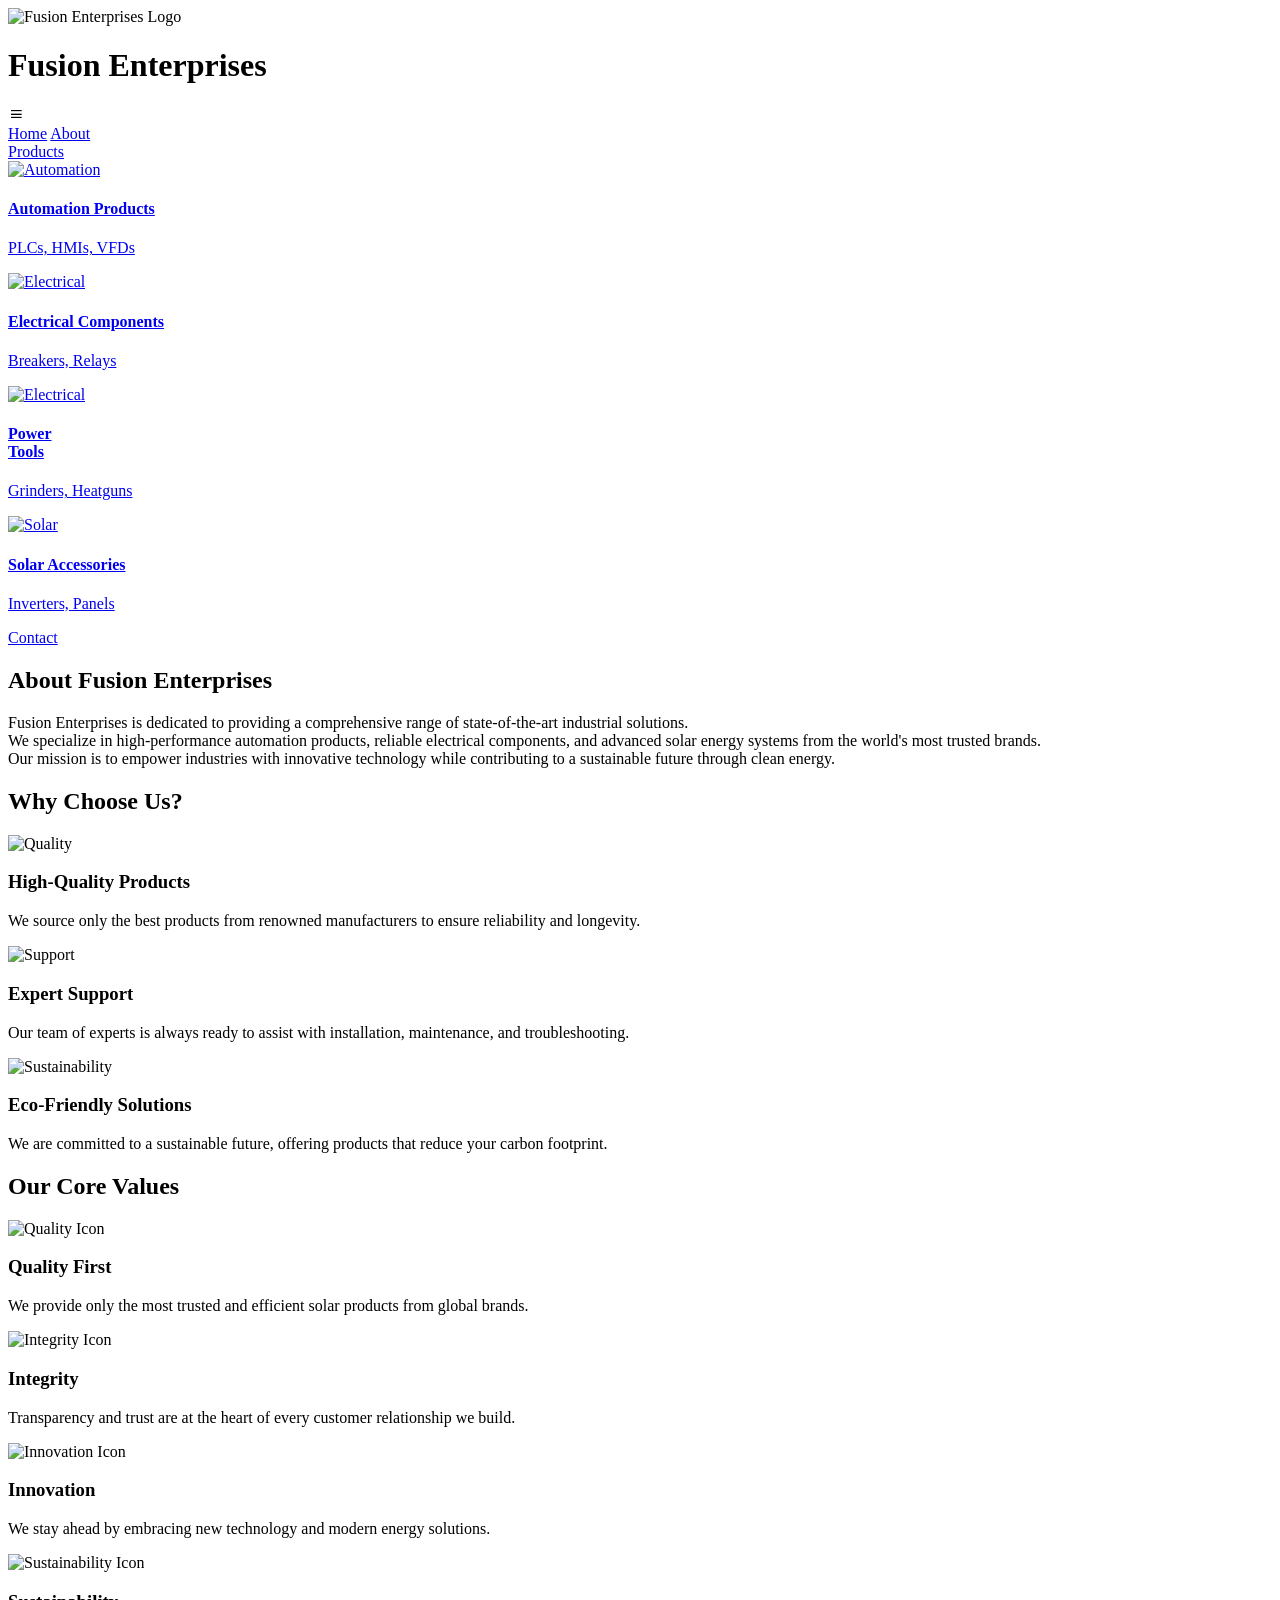
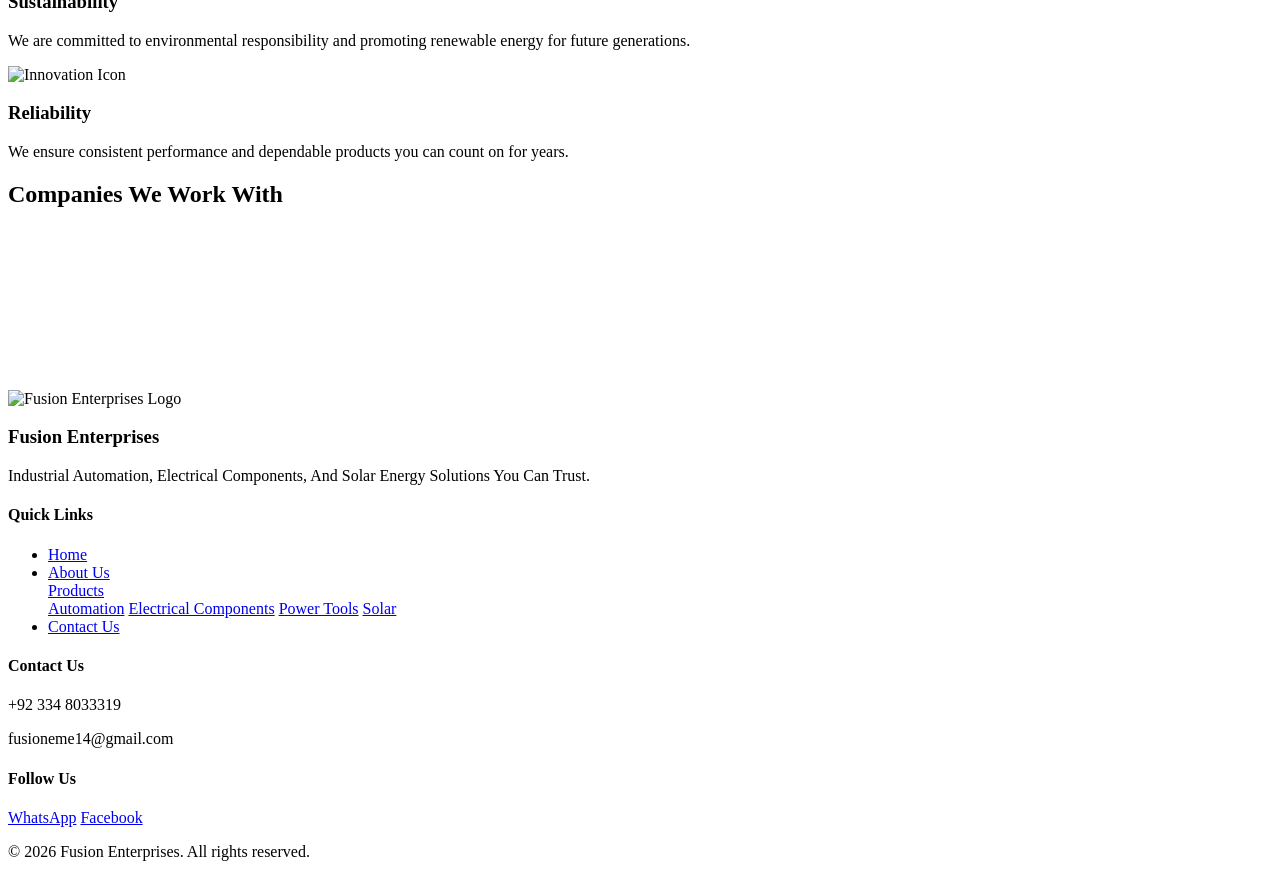
==== about.html @ d7a728f7 "Add files via upload" ====
<!DOCTYPE html>
<html lang="en">
<head>
  <meta charset="UTF-8" />
  <meta name="viewport" content="width=device-width, initial-scale=1.0" />
  <link rel="icon" type="image/png" href="images/Logo.png">
  <title>About Us | Fusion Enterprises</title>
  <link rel="stylesheet" href="style.css" />
  <link href='https://unpkg.com/boxicons@2.1.4/css/boxicons.min.css' rel='stylesheet'>
</head>
<style>
  body{
    background: url(images/abstract-digital-tech-background-circuit-board-design-green-lines-glowing-dots-dark-futuristic-illustration-information-385622154.webp);
    background-size: cover;
  }
</style>
<body>
<div id="page-loader"><div class="loader-spinner"></div></div>
  <header>
    <div class="container">
      <div class="logo-container">
        <img src="images/Logo.png" alt="Fusion Enterprises Logo" />
        <h1>Fusion Enterprises</h1>
      </div>
      <div class="bx bx-menu" id="menu-icon"></div>

      <nav class="navbar">
        <a href="index.html">Home<span></span></a>
        <a href="about.html">About<span></span></a>
        <div class="nav-dropdown">
          <a href="#" class="has-dropdown">Products<span></span></a>
          <div class="dropdown-menu mega-menu">
            <div class="mega-menu-content">
              <a href="products-auto.html" class="mega-item">
                <img src="images/thumbnail-l-removebg-preview (1).png" alt="Automation">
                <div class="mega-text">
                  <h4>Automation Products</h4>
                  <p>PLCs, HMIs, VFDs</p>
                </div>
              </a>
              <a href="products.html" class="mega-item">
                <img src="images/nxms-series-moulded-case-circuit-breaker-removebg-preview.png" alt="Electrical">
                <div class="mega-text">
                  <h4>Electrical Components</h4>
                  <p>Breakers, Relays</p>
                </div>
              </a>
              <a href="products-tools.html" class="mega-item">
                <img src="images/5b48f826cdcffbd0b43704fb95f713d4-removebg-preview.png" alt="Electrical">
                <div class="mega-text">
                  <h4>Power <br> Tools</h4>
                  <p>Grinders, Heatguns</p>
                </div>
              </a>
              <a href="products-solar.html" class="mega-item">
                <img src="images/huawei-sun2000-15ktl-m5-inverter-removebg-preview.png" alt="Solar">
                <div class="mega-text">
                  <h4>Solar Accessories</h4>
                  <p>Inverters, Panels</p>
                </div>
              </a>
            </div>
          </div>
        </div>
        <a href="contact.html">Contact<span></span></a>
      </nav>

    </div>
  </header>

  <section class="about-section">
    <h1>About Fusion Enterprises</h1>
    <p>Fusion Enterprises is dedicated to providing a comprehensive range of state-of-the-art industrial solutions.<br> We specialize in high-performance automation products, reliable electrical components, and advanced solar energy systems from the world's most trusted brands.<br> Our mission is to empower industries with innovative technology while contributing to a sustainable future through clean energy.</p>
  </section>
   <!-- Key Benefits Section -->
  <section class="benefits-section">
    <div class="container">
      <h2>Why Choose Us?</h2>
      <div class="benefits-grid">
        <div class="benefit-card">
          <img src="images/pngtree-dark-red-rounded-high-quality-product-label-vector-png-image_2143328-removebg-preview.png" alt="Quality" />
          <h3>High-Quality Products</h3>
          <p>We source only the best products from renowned manufacturers to ensure reliability and longevity.</p>
        </div>
        <div class="benefit-card">
          <img src="images/business-expert-support-icon-beautiful-meticulously-designed-163364777-removebg-preview.png" alt="Support" />
          <h3>Expert Support</h3>
          <p>Our team of experts is always ready to assist with installation, maintenance, and troubleshooting.</p>
        </div>
        <div class="benefit-card">
          <img src="images\ge.png" alt="Sustainability" />
          <h3>Eco-Friendly Solutions</h3>
          <p>We are committed to a sustainable future, offering products that reduce your carbon footprint.</p>
        </div>
      </div>
    </div>
  </section>
<!-- Core Values Section -->
<section class="benefits-section">
  <h2>Our Core Values</h2>
  <div class="benefits-grid container">
    <div class="benefit-card">
      <img src="images/pngtree-dark-red-rounded-high-quality-product-label-vector-png-image_2143328-removebg-preview.png" alt="Quality Icon" />
      <h3>Quality First</h3>
      <p>We provide only the most trusted and efficient solar products from global brands.</p>
    </div>
    <div class="benefit-card">
      <img src="images/Untitled design (2).png" alt="Integrity Icon" />
      <h3>Integrity</h3>
      <p>Transparency and trust are at the heart of every customer relationship we build.</p>
    </div>
    <div class="benefit-card">
      <img src="images/161668595-innovation-line-icon-simple-element-from-digital-disruption-collection-outline-innovation-icon.jpg" alt="Innovation Icon" />
      <h3>Innovation</h3>
      <p>We stay ahead by embracing new technology and modern energy solutions.</p>
    </div>
   <div class="benefit-card">
  <img src="images/ge.png" alt="Sustainability Icon" />
  <h3>Sustainability</h3>
  <p>We are committed to environmental responsibility and promoting renewable energy for future generations.</p>
</div>
 <div class="benefit-card">
      <img src="images/check-mark-shield-with-shadow_78370-4413.avif" alt="Innovation Icon" />
      <h3>Reliability</h3>
      <p>We ensure consistent performance and dependable products you can count on for years.</p>
    </div>
     
  </div>
</section>

<section class="partners-section">
  <h2 class="sh">Companies We Work With</h2>
  <div class="slider" reverse="true" style="
      --width: 200px;
      --height: 200px;
      --quantity: 9;
  ">
      <div class="list">
          <div class="item" style="--position: 1"><img src="images/355-3553289_projects-mitsubishi-motors-logo-removebg-preview.png" alt=""></div>
          <div class="item" style="--position: 2"><img src="images/abb-group-baldor-electric-company-automation-logo-mediacube-it39s-partners-5beeb79ac0c972.4158550215423712267897-removebg-preview.png" alt=""></div>
          <div class="item" style="--position: 3"><img src="images/1images-removebg-preview.png" alt=""></div>
          <div class="item" style="--position: 4"><img src="images/images (2).png" alt=""></div>
          <div class="item" style="--position: 5"><img src="images/images__1_-removebg-preview.png" alt=""></div>
          <div class="item" style="--position: 6"><img src="images/siemens-vector-logo-11574231117ssrjafey4i-removebg-preview.png" alt=""></div>
          <div class="item" style="--position: 7"><img src="images/Chint_logo.png" alt=""></div>
          <div class="item" style="--position: 8"><img src="images/images-removebg-preview (1).png" alt=""></div>
          <div class="item" style="--position: 9"><img src="images/huawei-logo-brand-phone-symbol-red-with-name-white-vector-46213934-removebg-preview.png" alt=""></div>
      </div>
  </div>
</section>

  

<footer class="footer-v2">
  <div class="footer-v2-inner">

    <!-- LEFT / TOP : LOGO + TEXT -->
    <div class="footer-brand">
      <img src="images/Logo.png" alt="Fusion Enterprises Logo">
      <h3>Fusion Enterprises</h3>
      <p>
        Industrial Automation, Electrical Components,  
        And Solar Energy Solutions You Can Trust.
      </p>
    </div>
    
    <!-- QUICK LINKS -->
    <div class="footer-links">
      <h4>Quick Links</h4>
      <ul>
        <li><a href="index.html">Home</a></li>
        <li><a href="about.html">About Us</a></li>
         <div class="nav-dropdown">
          <a href="#" class="has-dropdown">Products</a>
          <div class="dropdown-menu">
            <a href="products-auto.html">Automation</a>
            <a href="products.html">Electrical Components</a>
            <a href="products-tools.html">Power Tools</a>
            <a href="products-solar.html">Solar</a>
          </div>
        </div>
        <li><a href="contact.html">Contact Us</a></li>
      </ul>
    </div>

    <!-- CONTACT INFO -->
    <div class="footer-contact">
      <h4>Contact Us</h4>
     
      <p>+92 334 8033319</p>
      <p>fusioneme14@gmail.com</p>
    </div>

    <!-- RIGHT : SOCIAL -->
    <div class="footer-social">
      <h4>Follow Us</h4>
      <a href="https://wa.me/923348033319" target="_blank">WhatsApp</a>
      <a href="#" target="_blank">Facebook</a>
    </div>
     <div class="footer-bottom">
    <p>&copy; <span class="copyright-year">2026</span> Fusion Enterprises. All rights reserved.</p>
  </div>
  </div>
</footer>

<script src="script.js"></script>
</body>
</html>
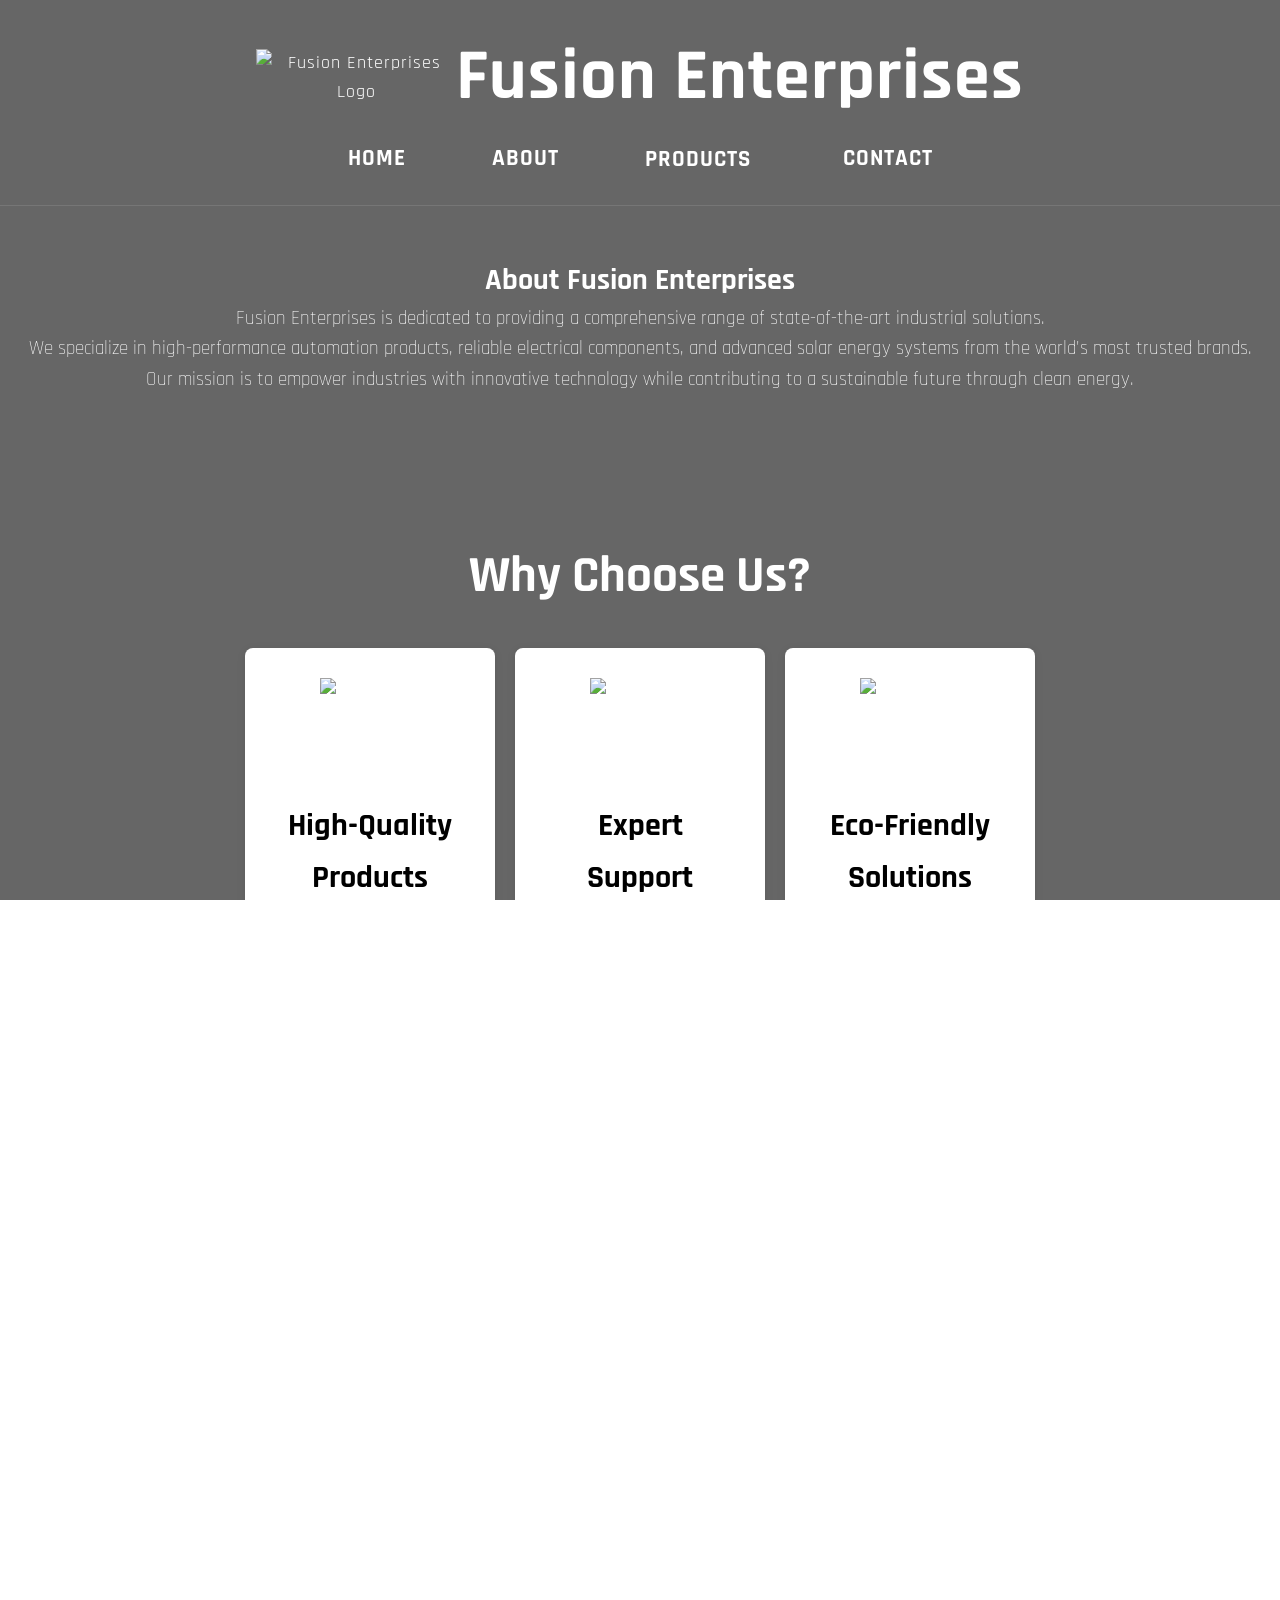
==== commit b0865272: "Update about.html" ====
--- a/about.html
+++ b/about.html
@@ -4,17 +4,18 @@
   <meta charset="UTF-8" />
   <meta name="viewport" content="width=device-width, initial-scale=1.0" />
   <link rel="icon" type="image/png" href="images/Logo.png">
-  <title>About Us | Fusion Enterprises</title>
+  <title>Fusion Enterprises</title>
   <link rel="stylesheet" href="style.css" />
   <link href='https://unpkg.com/boxicons@2.1.4/css/boxicons.min.css' rel='stylesheet'>
 </head>
 <style>
   body{
-    background: url(images/abstract-digital-tech-background-circuit-board-design-green-lines-glowing-dots-dark-futuristic-illustration-information-385622154.webp);
+    background: url(images/abstract-digital-tech-background-circuit-board-design-green-lines-glowing-dots-dark-futuristic-illustration-information-385622154-ezremove.png);
     background-size: cover;
   }
 </style>
 <body>
+
 <div id="page-loader"><div class="loader-spinner"></div></div>
   <header>
     <div class="container">
--- a/style.css
+++ b/style.css
@@ -0,0 +1,2073 @@
+/* Reset some basic elements for a clean slate */
+@import url('https://fonts.googleapis.com/css2?family=Rajdhani:wght@400;500;600;700&display=swap');
+
+:root {
+  --primary-color: #0092c7;
+  --dark-bg: rgba(0, 0, 0, 0.6); 
+
+  --text-main: #ffffff;
+  --text-light: #d3d3d3;
+  --neon-accent: #0ef;
+}
+
+* {
+  margin: 0;
+  padding: 0;
+  box-sizing: border-box;
+}
+
+html,body {
+  height: 100%;
+  margin: 0;
+  padding: 0;
+  zoom: 1;
+  background-size: cover;
+  overflow-x: hidden;
+  scroll-behavior: smooth;
+}
+
+/* ===== Hide Main Scrollbar, Show on Hover ===== */
+
+/* --- Firefox --- */
+html {
+  scrollbar-width: thin;
+  scrollbar-color: var(--primary-color) rgba(0, 0, 0, 0.3);
+}
+html:hover {
+  scrollbar-color: var(--neon-accent) rgba(0, 0, 0, 0.6);
+}
+
+/* Custom Text Selection */
+::selection {
+  background: var(--neon-accent);
+  color: #000;
+}
+
+/* --- WebKit (Chrome, Safari, Edge) --- */
+html::-webkit-scrollbar {
+  width: 10px;
+}
+html::-webkit-scrollbar-track {
+  background: transparent;
+}
+html::-webkit-scrollbar-thumb {
+  background-color: var(--primary-color);
+  border-radius: 5px;
+}
+html:hover::-webkit-scrollbar-thumb {
+  background-color: var(--neon-accent);
+}
+
+body {
+  font-family: 'Rajdhani', 'Helvetica Neue', Arial, sans-serif;
+  font-size: 20px;
+  color: #333;
+  background-size: auto;
+  background-repeat: no-repeat;
+  background-attachment: fixed;
+  background-position: center;
+  line-height: 1.6;
+}
+.container {
+  display: block;
+  justify-content: space-between;
+  align-items: center;
+  flex-wrap: wrap;
+  width: 85%;
+  margin: 0 auto;
+  font-size: large;
+  background: transparent; /* Optional: just to be safe */
+
+}
+header .container {
+  display: flex;
+  justify-content: space-around;
+  align-items: center;
+}
+.logo-container {
+  display: flex;
+  align-items: center;
+  margin: 0; /* Reset margins */
+}
+/* Remove the body transform which can break fixed backgrounds on mobile */
+#menu-icon {
+  font-size: 3.6rem;
+  color: #fff;
+  display: none; /* Hidden on desktop */
+  cursor: pointer;
+}
+.logo-container img {
+  width: 200px; /* Adjust logo size */
+  height: auto;
+  margin: 0; /* Reset margins */
+}
+/* Header and Navigation */
+header {
+  background: rgba(0, 0, 0, 0.6);
+  backdrop-filter: blur(15px);
+  border-bottom: 1px solid rgba(255, 255, 255, 0.1);
+  top: 0;
+  color: #fff;
+  padding: 20px 0;
+  text-align: center;
+  z-index: 1000;
+  font-family: 'Rajdhani', sans-serif;
+  letter-spacing: 1px;
+}
+
+header h1 {
+  font-size: 4.5rem;
+}
+nav{
+ background-color: #0091bd00;
+}
+nav a {
+  margin: 0 20px;
+  text-decoration: none;
+  color: #fff;
+  font-weight: bold;
+  text-transform: uppercase;
+  transition: color 0.3s ease;
+}
+
+/* Responsive Navbar */
+@media (max-width: 768px) {
+    header .container {
+        flex-direction: column;
+        justify-content: center;
+        align-items: center;
+    }
+    .logo-container {
+        margin-bottom: 10px;
+    }
+    .navbar {
+        position: static;
+        display: flex;
+        flex-direction: column;
+        width: 100%;
+        background: transparent;
+        backdrop-filter: none;
+        padding: 0;
+    }
+    .navbar a {
+        display: block;
+        font-size: 1.2rem;
+        margin: 10px 0;
+        text-align: center;
+    }
+}
+
+/* Product Section */
+
+.product-section h2 {
+  font-size: 3.2rem;
+  margin-bottom: 30px;
+  color: white;
+}
+
+.product-grid {
+  display: grid;
+  grid-template-columns: repeat(3, 1fr); /* 3 cards per row */
+  gap: 20px;
+}
+
+/* About Section */
+.about-section {
+  background-color: rgba(0, 0, 0, 0.6); /* semi-transparent black */
+  color: white;
+  padding: 50px 0;
+  text-align: center;
+}
+
+.about-section h2 {
+  font-size: 3.2rem;
+  margin-bottom: 20px;
+}
+
+.about-section p {
+  font-size: 1.2rem;
+  line-height: 1.6;
+  margin-bottom: 40px;
+  color: var(--text-main);
+  font-weight: 300;
+}
+.contact-socials {
+  margin-top: 30px;
+  border-top: 1px solid rgba(255, 255, 255, 0.1);
+  padding-top: 20px;
+}
+
+.contact-socials h4 {
+  font-size: 1.2rem;
+  color: #fff;
+  margin-bottom: 15px;
+}
+
+.social-icons a {
+  display: inline-flex;
+  justify-content: center;
+  align-items: center;
+  width: 40px;
+  height: 40px;
+  background: rgba(255, 255, 255, 0.1);
+  border-radius: 50%;
+  color: white;
+  margin-right: 10px;
+  font-size: 1.2rem;
+  transition: all 0.3s ease;
+  text-decoration: none;
+}
+
+.social-icons a:hover {
+  background: var(--primary-color);
+  transform: translateY(-3px);
+  box-shadow: 0 0 10px var(--primary-color);
+}
+
+/* Contact Section */
+.contact-section {
+  padding: 50px 0;
+  background-color: var(--dark-bg);
+  color: white;
+}
+
+.contact-section h2 {
+  font-size: 3.2rem;
+  margin-bottom: 20px;
+}
+
+/* New Contact Layout */
+.contact-wrapper {
+  display: flex;
+  flex-wrap: wrap;
+  gap: 40px;
+  justify-content: center;
+  align-items: flex-start;
+  margin-top: 40px;
+}
+
+/* Left Column: Info Card */
+.contact-info-card {
+  flex: 1;
+  min-width: 300px;
+  background: rgba(255, 255, 255, 0.1);
+  backdrop-filter: blur(10px);
+  border: 1px solid rgba(255, 255, 255, 0.15);
+  border-radius: 15px;
+  padding: 40px;
+  text-align: left;
+  box-shadow: 0 10px 30px rgba(0,0,0,0.3);
+}
+
+.contact-info-card h3 {
+  font-size: 2.2rem;
+  margin-bottom: 15px;
+  color: #fff;
+}
+
+.info-intro {
+  margin-bottom: 30px;
+  color: #d3d3d3;
+}
+
+.info-item {
+  display: flex;
+  align-items: center;
+  margin-bottom: 25px;
+}
+
+.icon-box {
+  width: 50px;
+  height: 50px;
+  background: var(--primary-color);
+  border-radius: 50%;
+  display: flex;
+  justify-content: center;
+  align-items: center;
+  margin-right: 15px;
+  font-size: 1.5rem;
+  color: white;
+  box-shadow: 0 0 15px rgba(0, 146, 199, 0.5);
+}
+
+.info-text h4 {
+  font-size: 1.2rem;
+  margin-bottom: 5px;
+  color: #fff;
+}
+
+.info-text p {
+  font-size: 1rem;
+  color: #ccc;
+  margin: 0;
+}
+
+.response-note {
+  margin-top: 20px;
+  padding: 15px;
+  background: rgba(0, 146, 199, 0.1);
+  border-left: 3px solid var(--primary-color);
+  border-radius: 4px;
+}
+.response-note p {
+  margin: 0;
+  font-size: 0.9rem;
+  color: #e0e0e0;
+}
+.response-note i {
+  vertical-align: middle;
+  margin-right: 5px;
+}
+
+/* Right Column: Form Container */
+.contact-form-container {
+  flex: 1;
+  min-width: 300px;
+  background: rgba(0, 0, 0, 0.6);
+  padding: 40px;
+  border-radius: 15px;
+  border: 1px solid rgba(255, 255, 255, 0.1);
+}
+
+.contact-section form {
+  width: 100%;
+  display: flex;
+  flex-direction: column;
+  align-items: flex-start; /* Align inputs to left */
+}
+
+/* Make inputs full width inside contact form */
+.contact-form-container .wave-group,
+.contact-form-container .input,
+.contact-form-container .bar {
+  width: 100%;
+}
+
+.contact-section form button {
+  color: white;
+  padding: 15px 30px;
+  font-size: 1.2rem;
+  border: none;
+  border-radius: 4px;
+  cursor: pointer;
+  transition: background-color 0.3s ease;
+  margin-top: 20px;
+}
+
+.contact-section form button:hover {
+  background-color: #002f1d;
+}
+
+/* Map Section */
+.map-section {
+  width: 100%;
+  line-height: 0; /* Removes gap below iframe */
+  border-top: 1px solid rgba(255,255,255,0.1);
+}
+
+/* Media Queries */
+@media (max-width: 768px) {
+  .container {
+    width: 90%;
+  }
+
+
+  header .container {
+    justify-content: center;
+  }
+
+  .product-grid {
+    grid-template-columns: repeat(auto-fill, minmax(260px, 1fr));
+  }
+
+  .contact-wrapper {
+    flex-direction: column;
+  }
+
+  .hero h2 {
+    font-size: 2.5rem;
+  }
+}
+
+@media (max-width: 480px) {
+  .product-card h3 {
+    font-size: 1.6rem;
+  }
+}
+/* Key Benefits Section */
+.benefits-section {
+  background-color: rgba(0, 0, 0, 0.6); /* semi-transparent black */
+  color: white;
+  padding: 50px 0;
+  text-align: center;
+}
+.benefits-section h2 {
+  font-size: 2.5rem;
+  font-size: 3.2rem;
+  margin-bottom: 30px;
+  text-align: center;
+}
+
+.benefits-grid {
+  display: flex;
+  gap: 20px;
+  justify-items: center; /* Center items horizontally */
+  align-items: center; /* Center items vertically */
+  flex-wrap: wrap;
+  justify-content: center;
+  align-items: stretch; /* Make all cards match height */
+}
+
+.benefit-card {
+  background-color: #fff;
+  border-radius: 8px;
+  padding: 30px;
+  text-align: center;
+  box-shadow: 0 2px 8px rgba(0, 0, 0, 0.1);
+  display: flex;
+  flex-direction: column;
+  justify-content: center;
+  justify-content: space-between;
+  align-items: center;
+  width: 250px;
+  min-height: 400px; /* Force consistent height */
+}
+
+.benefit-card img {
+  width: 100px;
+  height: 100px;
+  margin-bottom: 20px;
+}
+
+.benefit-card h3 {
+  font-size: 2rem;
+  margin-bottom: 10px;
+  color: #000;
+}
+
+.benefit-card p {
+  color: #555;
+  font-size: 1rem;
+}
+
+/* Partners Section */
+.partners-section {
+  background-color: rgba(0, 0, 0, 0.6); /* Semi-transparent black */
+  padding: 30px 0;
+  text-align: center;
+  color: white;
+}
+
+.partners-section h2 {
+  font-size: 2.5rem;
+  font-size: 3.2rem;
+  margin-bottom: 30px;
+}
+
+.slider .item img:hover {
+  transform: scale(1.08);
+  filter: brightness(1.2)
+          drop-shadow(0 0 10px rgba(0, 200, 255, 0.6));
+}
+
+/* Make .logo-container responsive */
+@media (max-width: 768px) {
+  .logo-container {
+    flex-direction: column;
+    margin-right: 0;
+    text-align: center;
+  }
+
+  .logo-container img {
+    margin: 0 auto 10px;
+    width: 60%;
+  }
+}
+
+/* Make .benefits-grid stack on smaller screens */
+@media (max-width: 768px) {
+  .benefits-grid {
+    flex-direction: column;
+    align-items: center;
+  }
+
+  .benefit-card {
+    width: 90%;
+    margin-bottom: 20px;
+  }
+}
+
+.partners-section {
+  background-color: rgba(0, 0, 0, 0.6); /* Semi-transparent black */
+  padding: 50px 0;
+  text-align: center;
+  color: white;
+}
+.product-section {
+  background-color: rgba(0, 0, 0, 0.6); /* Transparent black */
+  color: white;
+  padding: 50px 0;
+  text-align: center;
+}
+
+.container h2{
+  color: white;
+}
+.product-card {
+  background-color: rgba(255, 255, 255, 0.1); /* Semi-transparent white */
+  backdrop-filter: blur(10px);
+  -webkit-backdrop-filter: blur(10px);
+  border: 1px solid rgba(255, 255, 255, 0.15);
+  border-radius: 8px;
+  box-shadow: none; /* Remove outline effect */
+  overflow: hidden;
+  text-align: center;
+  padding: 0;
+  transition: transform 0.3s ease, box-shadow 0.3s ease, background-color 0.3s ease, color 0.3s ease;
+  color: #ffffff;
+}
+.product-card:hover {
+  transform: translateY(-4px);
+  box-shadow: 0 10px 22px rgba(0, 0, 0, 0.35);
+  background-color: rgba(255, 255, 255, 0.226);
+  color: black;
+}
+.product-grid {
+  display: grid;
+  grid-template-columns: repeat(3, 1fr);
+  gap: 30px;
+  justify-items: center;
+  margin-top: 30px;
+}
+
+.product-category-card {
+  background-color: rgba(255, 255, 255, 0.1); /* semi-transparent white */
+  border-radius: 12px;
+  padding: 20px;
+  width: 100%;
+  max-width: 400px;
+  box-sizing: border-box;
+  overflow: hidden;
+  display: flex;
+  flex-direction: column;
+  box-shadow: 0 5px 15px rgba(0, 0, 0, 0.2);
+  backdrop-filter: blur(8px);
+  transition: transform 0.3s ease, box-shadow 0.3s ease;
+}
+
+.product-category-card:hover {
+  transform: translateY(-5px);
+  box-shadow: 0 10px 25px rgba(0, 0, 0, 0.3);
+}
+
+.product-category-card:hover::before {
+  opacity: 1;
+}
+
+.product-category-card h3 {
+  font-size: 1.8rem;
+  text-align: center;
+  color: white;
+  margin-bottom: 15px;
+  overflow-wrap: break-word;
+  word-break: break-word;
+}
+
+.product-category-card::before {
+  content: "";
+  position: absolute;
+  inset: 0;
+  background: linear-gradient(
+    120deg,
+    transparent,
+    rgba(0, 255, 255, 0.08),
+    transparent
+  );
+  opacity: 0;
+  transition: opacity 0.3s ease;
+}
+
+.dropdown-content {
+  display: flex;
+  flex-direction: column;
+  gap: 15px;
+  margin-top: 15px;
+  max-height:250px;
+  max-height: 495px; /* Approx 3 items */
+  overflow-y: auto;
+  padding-right: 10px;
+  box-sizing: border-box;
+  width: 100%;
+  /* For Firefox */
+  scrollbar-width: thin;
+  scrollbar-color: transparent transparent;
+}
+
+.product-description {
+  display: flex;
+  flex-direction: column;
+  justify-content: space-between;
+  flex: 1;
+}
+
+
+
+
+.product-category-card.active .dropdown-content {
+  max-height: 1000px;
+  opacity: 1;
+  transform: translateY(0);
+  margin-top: 15px;
+  pointer-events: auto;
+}
+.product-item {
+  display: flex;
+  gap: 15px;
+  background: rgba(255, 255, 255, 0.07);
+  border-radius: 8px;
+  padding: 15px;
+  color: white;
+  min-height: 100px;
+  min-height: 150px;
+  width: 100%;
+  box-sizing: border-box;
+  align-items: center; /* instead of flex-start */
+  background: rgba(0, 0, 0, 0.55);
+}
+
+.product-item img {
+  width: 80px;                /* Slightly smaller for uniformity */
+  height: 80px;
+  object-fit: contain;        /* Maintain aspect ratio */
+  border-radius: 4px;
+  flex-shrink: 0;
+  background-color: transparent;    /* Optional: helps logos stand out */
+     /* Optional: buffer for logo clarity */
+}
+
+.product-category-card {
+  min-height: 550px; /* or adjust to your preferred consistent height */
+}
+
+.product-item p strong {
+  display: block;
+  font-weight: bold;
+  margin-bottom: 4px;
+}
+
+
+
+
+/* Responsive */
+@media (max-width: 992px) {
+  .product-grid {
+    grid-template-columns: repeat(2, 1fr);
+  }
+}
+@media (max-width: 600px) {
+  .product-grid {
+    grid-template-columns: 1fr;
+  }
+}
+.contact-btn,
+.product-card button {
+  background: linear-gradient(135deg, #007BFF, #0056b3);
+  color: white;
+  padding: 12px 22px;
+  font-size: 0.95rem;
+  border: none;
+  border-radius: 8px;
+  cursor: pointer;
+  text-decoration: none;
+  display: inline-block;
+  transition: 
+    transform 0.25s ease,
+    box-shadow 0.25s ease,
+    background 0.25s ease;
+}
+
+/* hover = lift (industrial style) */
+.contact-btn:hover,
+.product-card button:hover {
+  transform: translateY(-3px);
+  box-shadow: 0 8px 18px rgba(0, 123, 255, 0.35);
+  background: linear-gradient(135deg, #0056b3, #003f7f);
+}
+
+/* click feedback */
+.contact-btn:active,
+.product-card button:active {
+  transform: translateY(0);
+  box-shadow: 0 4px 10px rgba(0, 0, 0, 0.3);
+}
+
+.product-category-card h3,
+.product-item p {
+  overflow-wrap: break-word;
+  word-break: break-word;
+  text-align: center;
+  margin: 0;
+}
+
+.product-item p {
+  font-size: 0.95rem;
+  line-height: 1.4;
+  flex: 1;
+}
+
+.product-item {
+  display: flex;
+  align-items: center;
+  gap: 20px;
+  background: rgba(255, 255, 255, 0.07);
+  border-radius: 10px;
+  padding: 20px;
+  color: white;
+  width: 100%;
+  min-height: 150px; /* ⬅️ Add this line */
+}
+
+.product-item p strong {
+  display: block;
+}
+.dropdown-content::-webkit-scrollbar {
+  width: 8px;
+}
+
+.dropdown-content::-webkit-scrollbar-thumb {
+  background-color: transparent;
+  border-radius: 4px;
+  transition: background-color 0.3s ease;
+}
+
+.dropdown-content::-webkit-scrollbar-track {
+  background: transparent;
+}
+
+/* Show scrollbar on hover */
+.dropdown-content:hover {
+  scrollbar-color: rgba(255, 255, 255, 0.4) transparent; /* For Firefox */
+}
+.dropdown-content:hover::-webkit-scrollbar-thumb {
+  background-color: rgba(255, 255, 255, 0.4);
+}
+@media (max-width: 768px) {
+  .product-category-card {
+    min-height: auto; /* Let it shrink naturally on small screens */
+  }
+}
+.product-grid {
+  display: grid;
+  grid-template-columns: repeat(3, 1fr); /* Force 3 cards per row */
+  gap: 30px;
+  padding: 20px;
+  justify-items: center;
+}
+
+.product-card {
+  display: flex;
+  background: rgba(255, 255, 255, 0.1);
+  border-radius: 15px;
+  box-shadow: 0 4px 25px rgba(0,0,0,0.2);
+  padding: 20px;
+  transition: all 0.3s ease;
+  position: relative;
+  min-height: 300px;
+  align-items: center;
+  justify-content: center;
+  width: 100%;
+  max-width: 500px;
+  word-wrap: break-word; /* make long words wrap instead of stretching */
+  overflow: hidden;      /* hides overflow if necessary */
+}
+
+.product-card img {
+  width: 180px;
+  height: 180px;
+  object-fit: contain;
+  border-radius: 10px;
+  margin-right: 20px;
+  transition: transform 0.3s ease;
+}
+
+.product-info {
+  display: flex;
+  flex-direction: column;
+  color: white;
+  text-align: center;
+  margin-bottom: 100px;
+}
+
+.product-info h3 {
+  font-size: 24px;
+  margin-bottom: 10px;
+  color: white;
+  text-align: center;
+}
+
+.product-info p {
+  font-size: 16px;
+  color: #e0e0e0;
+  text-align: center;
+}
+
+.product-card button {
+  position: absolute;
+  bottom: 20px;
+  right: 20px;
+  padding: 10px 18px;
+  border: none;
+  border-radius: 6px;
+  background-color: #007bff;
+  color: white;
+  cursor: pointer;
+  opacity: 0;
+  transition: opacity 0.3s ease;
+}
+
+.product-card:hover button {
+  opacity: 1;
+}
+
+.product-card:hover img {
+  transform: scale(1.05);
+}
+/* 🌐 Responsive Adjustments */
+
+/* Medium devices (tablets) */
+@media (max-width: 992px) {
+  .product-grid {
+    grid-template-columns: repeat(2, 1fr);
+  }
+
+  .logo-container {
+    flex-direction: column;
+    margin-right: 0;
+    text-align: center;
+  }
+
+  .logo-container img {
+    margin: 0 auto 10px;
+    width: 180px;
+  }
+
+  nav a {
+    margin: 5px;
+    font-size: 0.9rem;
+  }
+}
+
+/* Small devices (phones) */
+@media (max-width: 600px) {
+  header h1 {
+    font-size: 1.8rem;
+  }
+
+  .product-grid {
+    grid-template-columns: 1fr;
+    gap: 20px;
+    padding: 0 15px;
+  }
+  
+  .product-category-card {
+    min-height: auto; /* Allow height to shrink on mobile */
+    height: auto;
+  }
+
+  .product-card {
+    flex-direction: column;
+    width: 100%;
+    min-height: auto;
+    padding: 15px;
+  }
+
+  .product-card img {
+    margin: 0 0 10px;
+    width: 120px;
+    height: 120px;
+  }
+
+  .contact-btn {
+    width: 100%;
+    text-align: center;
+    margin-top: 10px; /* Spacing between text and button */
+  }
+
+  .product-info {
+    margin-bottom: 0;
+    margin-bottom: 15px;
+    text-align: center;
+  }
+
+  .benefits-grid {
+    flex-direction: column;
+    gap: 20px;
+    padding: 0;
+    opacity: 1;
+    visibility: visible;
+    pointer-events: auto;
+  }
+  .product-card button {
+    position: static;
+    width: 100%;
+    margin-top: 15px;
+  }
+   .nav-dropdown:hover .dropdown-menu, .footer-nav .nav-dropdown:hover .dropdown-menu {
+    display: block;
+    transform: none;
+    display: none;
+  }
+  .product-card button {
+    opacity: 1;
+    pointer-events: auto;
+  }
+
+  .benefit-card {
+    width: 90%;
+    min-height: auto;
+  }
+
+  .partners-logos {
+    flex-wrap: wrap;
+    gap: 20px;
+  }
+
+  .partners-logos img {
+    max-height: 50px;
+  }
+
+  .hero h2 {
+    font-size: 1.8rem;
+  }
+
+  .hero p {
+    font-size: 1rem;
+  }
+
+  footer {
+    font-size: 0.9rem;
+  }
+}
+
+/* Extra small devices */
+@media (max-width: 400px) {
+  .logo-container img {
+    width: 140px;
+  }
+
+  .product-card img {
+    width: 100px;
+    height: 100px;
+  }
+
+  .hero h2 {
+    font-size: 1.5rem;
+  }
+}
+/* Responsive About Page Card Layout */
+@media (max-width: 768px) {
+  .benefits-grid {
+    display: flex;
+    flex-direction: column;
+    align-items: center; /* Center cards horizontally */
+  }
+
+  .benefit-card {
+    width: 90%; /* Shrinks to fit smaller screens */
+    max-width: 250px; /* Prevents being too big on medium screens */
+    text-align: center;
+  }
+
+  .benefit-card img {
+    max-width: 120px; /* Resize image proportionally */
+    height: auto;
+  }
+}
+
+@media (max-width: 480px) {
+  .benefit-card {
+    width: 95%; /* Fill more space on very small screens */
+    max-width:250px;
+  }
+
+  .benefit-card img {
+    max-width: 100px; /* Slightly smaller images */
+  }
+}
+
+body {
+    transform: scale(1);
+}
+/* From Uiverse.io by AbanoubMagdy1 */ 
+.wave-group {
+  position: relative;
+  margin: 20px 0;
+}
+
+.wave-group .input {
+  font-size: 16px;
+  padding: 10px 10px 10px 5px;
+  display: block;
+  width: 200px;
+  border: none;
+  border-bottom: 1px solid white;
+  background: transparent;
+  color: white;
+}
+
+.wave-group .input:focus {
+  outline: none;
+}
+
+.wave-group .label {
+  color: white;
+  font-size: 18px;
+  font-weight: normal;
+  position: absolute;
+  pointer-events: none;
+  left: 5px;
+  top: 10px;
+  display: flex;
+}
+
+.wave-group .label-char {
+  transition: 0.2s ease all;
+  transition-delay: calc(var(--index) * .05s);
+}
+
+.wave-group .input:focus ~ label .label-char,
+.wave-group .input:valid ~ label .label-char {
+  transform: translateY(-20px);
+  font-size: 14px;
+  color: white;
+}
+
+.wave-group .bar {
+  position: relative;
+  display: block;
+  width: 200px;
+}
+
+.wave-group .bar:before,.wave-group .bar:after {
+  content: '';
+  height: 2px;
+  width: 0;
+  bottom: 1px;
+  position: absolute;
+  background: var(--primary-color);
+
+  transition: 0.2s ease all;
+  -moz-transition: 0.2s ease all;
+  -webkit-transition: 0.2s ease all;
+}
+
+.wave-group .bar:before {
+  left: 50%;
+}
+
+.wave-group .bar:after {
+  right: 50%;
+}
+
+.wave-group .input:focus ~ .bar:before,
+.wave-group .input:focus ~ .bar:after {
+  width: 50%;
+}
+/* For Chrome, Edge, Opera */
+
+.wave-group textarea.input {
+  resize: none;
+}
+input:-webkit-autofill {
+  background-color: transparent !important;
+  -webkit-box-shadow: 0 0 0px 1000px transparent inset !important;
+  -webkit-text-fill-color: #fff !important; /* your text color */
+  transition: background-color 5000s ease-in-out 0s;
+}
+
+/* For Firefox */
+input:-moz-autofill {
+  background-color: transparent !important;
+  -moz-box-shadow: 0 0 0px 1000px transparent inset !important;
+  -moz-text-fill-color: #fff !important;
+}
+
+nav a {
+    position: relative;
+    font-size: 1.3em;
+    color: #ffffff;
+    text-decoration: none;
+    padding: 6px 20px;
+    transition: .5s;
+    text-transform: uppercase;
+    font-weight: bold;
+}
+nav a:hover {
+    color: #0ef;
+}
+nav a::after {
+    content: '';
+    position: absolute;
+    left: 0;
+    bottom: 0;
+    width: 100%;
+    height: 2px;
+    background: #0ef;
+    transform: scaleX(0);
+    transform-origin: center;
+    transition: transform 0.4s ease;
+}
+nav a:hover::after {
+    transform: scaleX(1);
+}
+/* Active State for Navigation */
+nav a.active {
+    color: #0ef;
+}
+nav a.active::after {
+    transform: scaleX(1);
+}
+/* ======= Futuristic Glass Neon Dropdown — Fade + Slide + Glow ======= */
+
+/* ======= Modern Industrial Dropdown ======= */
+.nav-dropdown {
+  position: relative;
+  display: inline-block;
+  height: 100%;
+  vertical-align: middle; /* Fixes vertical alignment offset in navbar */
+}
+
+/* "Products" link */
+.nav-dropdown .has-dropdown {
+  position: relative;
+  z-index: 5;
+  display: flex;
+  align-items: center;
+  gap: 6px;
+  cursor: pointer;
+}
+
+/* Dropdown menu container */
+/* Arrow Indicator */
+.nav-dropdown .has-dropdown::after {
+  content: '▼';
+  font-size: 0.6em;
+  transition: transform 0.3s ease;
+  opacity: 0.8;
+}
+
+.nav-dropdown:hover .has-dropdown::after {
+  transform: rotate(180deg);
+}
+
+.dropdown-menu {
+  position: absolute;
+  top: 100%;
+  left: 50%;
+
+  /* Hidden state */
+  transform: translateX(-50%) translateY(15px);
+  min-width: 220px;
+  background: rgba(61, 61, 61, 0.623); /* Dark industrial background */
+  border: 1px solid rgba(255, 255, 255, 0.1);
+  border-radius: 6px;
+  padding: 8px 0;
+  box-shadow: 0 10px 30px rgba(0, 0, 0, 0.5);
+  opacity: 0;
+  visibility: hidden;
+  pointer-events: none;
+
+  transition: all 0.3s cubic-bezier(0.4, 0, 0.2, 1);
+  z-index: 1000;
+  display: none; /* Ensures transitions work */
+}
+
+/* When hovered — fade + slide up */
+.nav-dropdown:hover .dropdown-menu {
+  display: block;
+  opacity: 1;
+  visibility: visible;
+  pointer-events: auto;
+  transform: translate(-50%, 0);
+  border-color: rgba(255, 255, 255, 0.575);
+  box-shadow:
+    0 0 18px rgba(255, 255, 255, 0.664),
+    0 0 50px rgba(255, 255, 255, 0.25),
+    inset 0 0 35px rgba(0, 238, 255, 0.08);
+  transform: translateX(-50%) translateY(0);
+}
+
+/* Dropdown links */
+.dropdown-menu a {
+  display: block;
+  padding: 12px 18px;
+  padding: 12px 20px;
+  color: #e0e0e0;
+  text-decoration: none;
+  font-size: 0.95em;
+  border-bottom: 1px solid rgba(255,255,255,0.08);
+  position: relative;
+  transition: all 0.3s ease, background 0.25s ease, color 0.25s ease;
+  border-bottom: 1px solid rgba(255, 255, 255, 0.05);
+  transition: background 0.2s, color 0.2s, padding-left 0.2s;
+  text-align: left;
+  text-transform: none;
+}
+
+/* Inner glow light effect behind each item */
+.dropdown-menu a::before {
+  content: "";
+  position: absolute;
+  inset: 0;
+
+  opacity: 0;
+  transition: opacity 0.4s ease;
+  z-index: 0;
+}
+.dropdown-menu a:last-child {
+  border-bottom: none;
+}
+
+/* Hover: bright glow + slight shift */
+.dropdown-menu a:hover {
+  color: #00c3ff;
+  padding-left: 25px; /* Slide effect */
+}
+
+.dropdown-menu a:hover::before {
+  opacity: 1;
+}
+/* Footer specific: Open Upwards */
+.footer-nav-v2 .dropdown-menu {
+  top: auto;
+  bottom: 100%;
+  transform: translateX(-50%) translateY(-15px);
+  margin-bottom: 10px;
+}
+.footer-nav-v2 .nav-dropdown:hover .dropdown-menu {
+  transform: translateX(-50%) translateY(0);
+}
+
+/* Force Footer Products Link to Center */
+.footer-links .nav-dropdown .has-dropdown {
+  justify-content: center;
+}
+
+/* Mobile Adjustments */
+@media (max-width: 768px) {
+  .nav-dropdown {
+    width: 100%;
+    text-align: center;
+  }
+  
+  .dropdown-menu {
+    position: static;
+    transform: none;
+    display: none; /* Hidden by default on mobile, toggled via JS or hover */
+    background: rgba(255, 255, 255, 0.05);
+    box-shadow: none;
+    border: none;
+    min-width: 100%;
+    padding: 0;
+    opacity: 1;
+    visibility: visible;
+    pointer-events: auto;
+  }
+  
+  /* On mobile, disable the desktop hover effect. Clicks are handled by JS. */
+  .nav-dropdown:hover .dropdown-menu, .footer-nav .nav-dropdown:hover .dropdown-menu {
+    display: none;
+  }
+  
+  .dropdown-menu a {
+    background: rgba(0, 0, 0, 0.2);
+    margin-bottom: 5px;
+    border-radius: 5px;
+    padding-left: 0;
+    text-align: center;
+    padding: 10px;
+  }
+  
+  .dropdown-menu a:hover {
+    padding-left: 0;
+  }
+}
+
+.slider{
+    width: 100%;
+    height: var(--height);
+    overflow: hidden;
+    mask-image: linear-gradient(
+        to right,
+        transparent,
+        #000 10% 90%,
+        transparent
+    );
+}
+.slider .list{
+    display: flex;
+    width: 100%;
+    min-width: calc(var(--width) * var(--quantity));
+    position: relative;
+}
+.slider .list .item{
+    width: var(--width);
+    height: var(--height);
+    position: absolute;
+    left: 100%;
+    animation: autoRun 15s linear infinite;
+    transition: filter 0.5s;    animation-delay: calc( (15s / var(--quantity)) * (var(--position) - 1) - 10s)!important;
+}
+.slider .list .item img{
+    width: 100%;
+}
+
+
+.slider .item:hover{
+    filter: grayscale(0);
+}
+.slider[reverse="true"] .item{
+    animation: reversePlay 15s linear infinite;
+}
+@keyframes reversePlay{
+    from{
+        left: calc(var(--width) * -1);
+    }to{
+        left: 100%;
+    }
+}
+.sh{
+  font-size: 50px;
+}
+/* Increase space above the heading */
+.sh {
+  margin-top: 0;
+  margin-bottom: 40px; /* adds space below heading before slider */
+  font-size: 50px;
+  color: white;
+  text-align: center;
+}
+
+/* Add extra space between heading and slider */
+.slider {
+  margin-top: 40px;
+}
+/* Make all logos in the slider uniform and centered */
+.slider .list .item {
+  display: flex;
+  align-items: center;
+  justify-content: center;
+  background: transparent; /* remove any unwanted background */
+  width: var(--width);
+  height: var(--height);
+  position: absolute;
+  left: 100%;
+  animation: autoRun 25s linear infinite;
+  animation-delay: calc((25s / var(--quantity)) * (var(--position) - 1) - 25s) !important;
+}
+
+/* Standardize logo size inside the slider */
+.slider .list .item img {
+  width: 100%;
+  height: 100%;
+  object-fit: contain; /* keeps logos proportional */
+  padding: 10px; /* gives breathing space */
+  filter: brightness(1) contrast(1.1);
+}
+.slider[reverse="true"] .item {
+  animation: reversePlay 25s linear infinite;
+}
+.partners-logos img,
+.slider .item img {
+  transition: transform 0.3s ease, filter 0.3s ease;
+  filter: brightness(0.9);
+}
+
+.partners-logos img:hover,
+.slider .item img:hover {
+  transform: scale(1.08);
+  filter: brightness(1.2)
+          drop-shadow(0 0 10px rgba(0, 200, 255, 0.6));
+}
+.product-category-card {
+  background-color: rgba(131, 131, 131, 0.205); /* solid dark overlay */
+  border-radius: 12px;
+  padding: 10px;
+  width: 100%;
+  max-width: 400px;
+  box-sizing: border-box;
+  display: flex;
+  flex-direction: column;
+  box-shadow: 0 8px 20px rgba(0, 0, 0, 0.35);
+  transition: transform 0.3s ease, box-shadow 0.3s ease;
+}
+.product-category-card::before {
+  content: "";
+  position: absolute;
+  inset: 0;
+  background: linear-gradient(
+    120deg,
+    transparent,
+    rgba(0, 255, 255, 0.08),
+    transparent
+  );
+  opacity: 0;
+  transition: opacity 0.3s ease;
+  pointer-events: none;
+}
+
+.product-category-card:hover::before {
+  opacity: 1;
+}
+
+.product-category-card:hover {
+  transform: translateY(-8px);
+  box-shadow: 0 15px 30px rgba(0, 0, 0, 0.6);
+}
+.contact-btn {
+  position: relative;
+  overflow: hidden;
+}
+.product-item {
+  background: rgba(107, 107, 107, 0.185);
+}
+.contact-btn::after {
+  content: "";
+  position: absolute;
+  top: 0;
+  left: -100%;
+  width: 100%;
+  height: 100%;
+  background: linear-gradient(
+    120deg,
+    transparent,
+    rgba(255, 255, 255, 0.4),
+    transparent
+  );
+  transition: left 0.4s ease;
+}
+
+.contact-btn:hover::after {
+  left: 100%;
+}
+
+.contact-btn:hover {
+  background-color: #003f2a;
+}
+
+
+/* 3. Text Contrast Fixes */
+
+
+.about-section p {
+  color: var(--text-main); /* Ensure readability on light backgrounds */
+}
+
+/* Fix for overlapping elements on very small screens */
+@media (max-width: 480px) {
+  .logo-container img {
+    width: 180px;
+  }
+  
+  header h1 {
+    font-size: 2rem;
+  }
+}
+
+/* ===============================
+   NEW FOOTER (OVERRIDES OLD)
+================================ */
+.footer-v2 {
+  background: rgba(0, 0, 0, 0.6);
+  color: #fff;
+  padding: 40px 20px;
+  position: relative;
+  z-index: 999;
+}
+
+.footer-v2-inner {
+  max-width: 1200px;
+  margin: auto;
+  display: flex;
+  justify-content: center;
+  justify-content: space-between;
+  align-items: center;
+  align-items: flex-start;
+  gap: 20px;
+  flex-wrap: wrap;
+}
+
+/* BRAND */
+.footer-brand {
+  text-align: center;
+  max-width: 500px;
+  text-align: left;
+  max-width: 300px;
+}
+
+.footer-brand img {
+  max-width: 240px;
+  margin-bottom: -20px;
+  align-items: center;
+}
+
+.footer-brand h3 {
+  font-size: 30px;
+  margin-bottom: 10px;
+  color: #0ef;
+}
+
+.footer-brand p {
+  font-size: 20px;
+  line-height: 1.5;
+  color: #ccc;
+  text-align: center;
+  text-align: left;
+}
+
+/* SOCIAL */
+.footer-social {
+  display: flex;
+  flex-direction: column;
+  align-items: center;
+  align-items: flex-start;
+  gap: 14px;
+}
+
+.footer-links h4, .footer-contact h4, .footer-social h4 {
+  color: #0ef;
+  font-size: 1.2rem;
+  margin-bottom: 15px;
+  text-transform: uppercase;
+  text-align: center;
+}
+
+.footer-links ul {
+  list-style: none;
+  padding: 0;
+}
+
+.footer-links li {
+  margin-bottom: 10px;
+}
+
+.footer-links a {
+  color: #ccc;
+  text-decoration: none;
+  transition: 0.3s;
+}
+
+.footer-links a:hover {
+  color: #0ef;
+  padding-left: 5px;
+}
+
+.footer-links .nav-dropdown .has-dropdown::after {
+  display: none;
+}
+
+.footer-contact p {
+  color: #ccc;
+  margin-bottom: 10px;
+  text-align: center;
+}
+
+.footer-social a {
+  color: #fff;
+  text-decoration: none;
+  font-size: 1rem;
+  padding: 10px 22px;
+  border: 1px solid rgba(255,255,255,0.2);
+  border-radius: 30px;
+  transition: all 0.3s ease;
+  margin-left: -10px;
+}
+
+.footer-social a:hover {
+  background: #0ef;
+  color: rgb(0, 0, 0);
+  box-shadow: 0 0 15px rgba(0,238,255,0.6);
+}
+
+/* Make copyright span full width in grid */
+.footer-v2-inner .footer-bottom {
+  grid-column: 1 / -1;
+  width: 100%;
+  text-align: center;
+}
+
+/* MOBILE */
+@media (max-width: 768px) {
+  .footer-v2-inner {
+    flex-direction: column;
+    text-align: center;
+    gap: 40px;
+    align-items: center;
+  }
+
+  .footer-brand {
+    text-align: center;
+  }
+  
+  .footer-brand p, .footer-social, .footer-links, .footer-contact {
+    text-align: center;
+    align-items: center;
+  }
+  
+  .footer-links ul {
+    display: flex;
+    flex-direction: column;
+    align-items: center;
+    width: 100%;
+  }
+
+  .footer-links li {
+    width: 100%;
+    display: flex;
+    justify-content: center;
+  }
+
+  .footer-links .nav-dropdown {
+    width: 100%;
+    display: flex;
+    flex-direction: column;
+    align-items: center;
+  }
+
+}
+/* Stateful Contact Button */
+.stateful-button {
+  font-family: Arial, Helvetica, sans-serif;
+  font-weight: bold;
+  color: white;
+  background: linear-gradient(135deg, #007BFF, #0056b3);
+  padding: 1em 2em;
+  border: none;
+  border-radius: .6rem;
+  position: relative;
+  cursor: pointer;
+  overflow: hidden;
+  min-width: 180px;
+  min-height: 50px;
+  transition: all 0.25s ease;
+  display: inline-flex;
+  align-items: center;
+  justify-content: center;
+}
+
+.stateful-button:hover {
+  transform: translateY(-3px);
+  box-shadow: 0 8px 18px rgba(0, 123, 255, 0.35);
+  background: linear-gradient(135deg, #0056b3, #003f7f);
+}
+
+.stateful-button .button-text {
+  transition: opacity 0.2s ease-in-out;
+}
+
+/* Stay Signed In Checkbox */
+.stay-signed-in-container {
+  display: flex;
+  align-items: center;
+  gap: 10px;
+  width: 200px; /* Match form input width */
+  margin: 10px 0;
+  color: white;
+}
+
+.stay-signed-in-container input[type="checkbox"] {
+  width: 18px;
+  height: 18px;
+  cursor: pointer;
+}
+
+.stay-signed-in-container label {
+  font-size: 16px;
+  cursor: pointer;
+}
+
+/* Scroll Reveal Animation Classes */
+.reveal {
+  opacity: 0;
+  transform: translateY(40px);
+  transition: all 0.8s cubic-bezier(0.5, 0, 0, 1);
+}
+.reveal.visible {
+  opacity: 1;
+  transform: translateY(0);
+}
+
+/* Slide-in Animation */
+.slide-in {
+  opacity: 0;
+  transform: translateX(-50px); /* Start off-screen to the left */
+  transition: all 0.8s cubic-bezier(0.5, 0, 0, 1);
+}
+
+.slide-in.visible {
+  opacity: 1;
+  transform: translateX(0); /* Slide into view */
+}
+
+/* ===============================
+   MEGA MENU STYLES
+================================ */
+.dropdown-menu.mega-menu {
+    width: auto;
+    padding: 0px;
+    left: 50%;
+    background: rgba(20, 20, 20, 0.7);
+    backdrop-filter: blur(10px);
+    -webkit-backdrop-filter: blur(10px);
+    border: 1px solid rgba(0, 238, 255, 0.2);
+}
+
+.mega-menu-content {
+    display: flex;
+    gap: 20px;
+}
+
+.mega-item {
+    display: flex;
+    flex-direction: column;
+    align-items: center;
+    text-align: center;
+    padding: 20px;
+    border-radius: 10px;
+    transition: all 0.3s ease;
+    border-bottom: none !important;
+    background: rgba(255, 255, 255, 0.05);
+    text-decoration: none;
+    height: 100%;
+    justify-content: space-between;
+    width: 180px;
+    border: 1px solid transparent;
+}
+
+.mega-item:hover {
+    background: rgba(0, 238, 255, 0.397);
+    transform: translateY(-5px);
+    border-color: rgba(0, 238, 255, 0.4);
+}
+
+.mega-item img {
+    width: 60px;
+    height: 60px;
+    object-fit: contain;
+    margin-bottom: 15px;
+    filter: brightness(0.9);
+    transition: 0.3s;
+}
+
+.mega-item:hover img {
+    filter: brightness(1.2);
+    transform: scale(1.1);
+}
+
+
+.mega-text p {
+    font-size: 0.85rem;
+    color: #ccc;
+    margin: 0;
+    line-height: 1.3;
+}
+
+/* Mobile Responsive Mega Menu */
+@media (max-width: 768px) {
+    .dropdown-menu.mega-menu {
+        width: 100%;
+        min-width: auto;
+        position: relative;
+        transform: none;
+        background: transparent;
+        box-shadow: none;
+        border: none;
+        padding: 0;
+        left: auto;
+        display: flex;
+        flex-direction: column;
+        align-items: center;
+    }
+
+    .mega-menu-content {
+        flex-direction: column;
+        gap: 10px;
+        width: 100%;
+        align-items: center;
+        justify-content: center;
+    }
+
+    .navbar .mega-item {
+        flex-direction: column;
+        text-align: center;
+        padding: 15px;
+        align-items: center;
+        width: 90%;
+        background: rgba(255, 255, 255, 0.05);
+        display: flex; /* Force flex to override .navbar a display:block */
+        margin: 5px auto;
+        border: 1px solid rgba(255, 255, 255, 0.1);
+    }
+
+    .mega-item img {
+        margin-bottom: 10px;
+        margin-right: 0;
+        width: 50px;
+        height: 50px;
+    }
+    
+    .mega-item:hover {
+        padding: 15px;
+        transform: translateY(-5px);
+        background: rgba(0, 238, 255, 0.1);
+    }
+    
+    .mega-text {
+        text-align: center;
+    }
+}
+
+/* ===============================
+   NEW UI ELEMENTS (ADDED)
+================================ */
+
+/* 1. Scroll Progress Bar */
+.scroll-progress-container {
+  position: fixed;
+  top: 0;
+  left: 0;
+  width: 100%;
+  height: 3px;
+  background: transparent;
+  z-index: 10001;
+}
+
+.scroll-progress-bar {
+  height: 100%;
+  background: var(--neon-accent);
+  width: 0%;
+  box-shadow: 0 0 10px var(--neon-accent);
+  transition: width 0.1s ease-out;
+}
+
+/* 2. Back to Top Button */
+.back-to-top {
+  position: fixed;
+  bottom: 30px;
+  right: 30px;
+  width: 45px;
+  height: 45px;
+  background: rgba(0, 0, 0, 0.6);
+  backdrop-filter: blur(5px);
+  color: var(--neon-accent);
+  border: 1px solid var(--neon-accent);
+  border-radius: 50%;
+  display: flex;
+  justify-content: center;
+  align-items: center;
+  font-size: 20px;
+  cursor: pointer;
+  opacity: 0;
+  visibility: hidden;
+  transition: all 0.3s ease;
+  z-index: 9999;
+  box-shadow: 0 0 10px rgba(0, 238, 255, 0.2);
+}
+
+.back-to-top.active {
+  opacity: 1;
+  visibility: visible;
+  transform: translateY(0);
+}
+
+.back-to-top:hover {
+  background: var(--neon-accent);
+  color: #000;
+  transform: translateY(-5px);
+  box-shadow: 0 0 20px var(--neon-accent);
+}
+
+/* 3. Preloader */
+#preloader {
+  position: fixed;
+  top: 0;
+  left: 0;
+  width: 100%;
+  height: 100%;
+  background: #000; /* Or a very dark grey to match theme */
+  z-index: 99999;
+  display: flex;
+  justify-content: center;
+  align-items: center;
+  transition: opacity 0.6s ease, visibility 0.6s ease;
+}
+
+/* Re-use existing spinner animation or create a simple one */
+.loader {
+  width: 50px;
+  height: 50px;
+  border: 3px solid rgba(255,255,255,0.1);
+  border-radius: 50%;
+  border-top-color: var(--neon-accent);
+  animation: spin 1s ease-in-out infinite;
+}
+
+/* Hide preloader when body has 'loaded' class */
+body.loaded #preloader {
+  opacity: 0;
+  visibility: hidden;
+  pointer-events: none;
+}
+/* Ensure the parent is the reference point */
+.nav-dropdown {
+  position: relative;
+  display: inline-block;
+}
+
+/* Mega Menu Positioning and Centering */
+.dropdown-menu.mega-menu {
+  position: absolute;
+  top: 100%;
+  left: 50%; /* Move to center of parent */
+  transform: translateX(-50%); /* Offset by half its own width to center */
+  width: 90vw; /* Responsive width */
+  max-width: 800px; /* Maximum width for large screens */
+  background: rgba(0, 0, 0, 0.9);
+  backdrop-filter: blur(10px);
+  border: 1px solid rgba(0, 238, 255, 0.418);
+  border-radius: 12px;
+  padding: 20px;
+  visibility: hidden;
+  opacity: 0;
+  transition: all 0.3s ease;
+  z-index: 1000;
+  box-shadow: 0 10px 30px rgba(0, 0, 0, 0.5);
+}
+
+/* Show on Hover */
+.nav-dropdown:hover .mega-menu {
+  visibility: visible;
+  opacity: 1;
+  transform: translateX(-50%) translateY(10px);
+}
+
+/* Mega Menu Content Grid */
+.mega-menu-content {
+  display: grid;
+  grid-template-columns: repeat(auto-fit, minmax(150px, 1fr)); /* Responsive columns */
+  gap: 20px;
+}
+
+.mega-item {
+  text-decoration: none;
+  color: white;
+  text-align: center;
+  padding: 10px;
+  transition: background 0.3s;
+  border-radius: 8px;
+}
+
+.mega-item:hover {
+  background: rgba(255, 255, 255, 0.1);
+}
+
+.mega-item img {
+  width: 60px;
+  height: 60px;
+  object-fit: contain;
+  margin-bottom: 10px;
+}
+
+/* Fix for Small Screens (Mobile) */
+@media (max-width: 768px) {
+  .dropdown-menu.mega-menu {
+    position: static; /* Stack naturally in mobile menu */
+    transform: none;
+    width: 100%;
+    max-width: none;
+    visibility: visible;
+    opacity: 1;
+    display: none; /* Toggle this with JS if needed, or keep visible in mobile drawer */
+    box-shadow: none;
+    border: none;
+    background: transparent;
+  }
+  
+  .nav-dropdown:hover .mega-menu {
+    display: block;
+    transform: none;
+  }
+
+  .mega-menu-content {
+    grid-template-columns: 1fr 1fr; /* 2 columns on mobile */
+    gap: 10px;
+  }
+}
+/* Update the existing mobile media query */
+@media (max-width: 768px) {
+    .navbar {
+        display: flex;
+        flex-direction: column;
+        align-items: center; /* This centers all children, including the div */
+        width: 100%;
+    }
+
+    .nav-dropdown {
+        width: 100%;
+        text-align: center; /* Centers the 'Products' text inside the div */
+    }
+
+    .navbar a, 
+    .nav-dropdown a.has-dropdown {
+        display: block;
+        width: 100%;
+        margin: 10px 0;
+        text-align: center;
+    }
+}
+/* Footer Dropdown Alignment Fix */
+/* Footer Dropdown Alignment Fix */
+@media (max-width: 768px) {
+  .footer-links ul {
+    display: flex;
+    flex-direction: column;
+    align-items: center;
+    padding: 0;
+    list-style: none;
+  }
+
+  /* Target the dropdown container specifically within footer-links */
+  .footer-links .nav-dropdown {
+    width: 100%;
+    display: flex;
+    flex-direction: column;
+    align-items: center;
+  }
+
+  /* Reset the menu for small screens to center stack */
+  .footer-links .dropdown-menu {
+    position: static;
+    transform: none;
+    width: 100%;
+    text-align: center;
+    background: transparent;
+    border: none;
+    box-shadow: none;
+    padding: 0;
+    margin: 0;
+    visibility: visible;
+    opacity: 1;
+    display: none; /* Keeps it hidden until hovered/toggled */
+  }
+
+  .footer-links .nav-dropdown:hover .dropdown-menu {
+    display: block;
+  }
+  
+  .footer-links .dropdown-menu a {
+    margin: 5px 0;
+    display: block;
+    font-size: 0.9rem;
+    color: var(--text-light);
+  }
+}
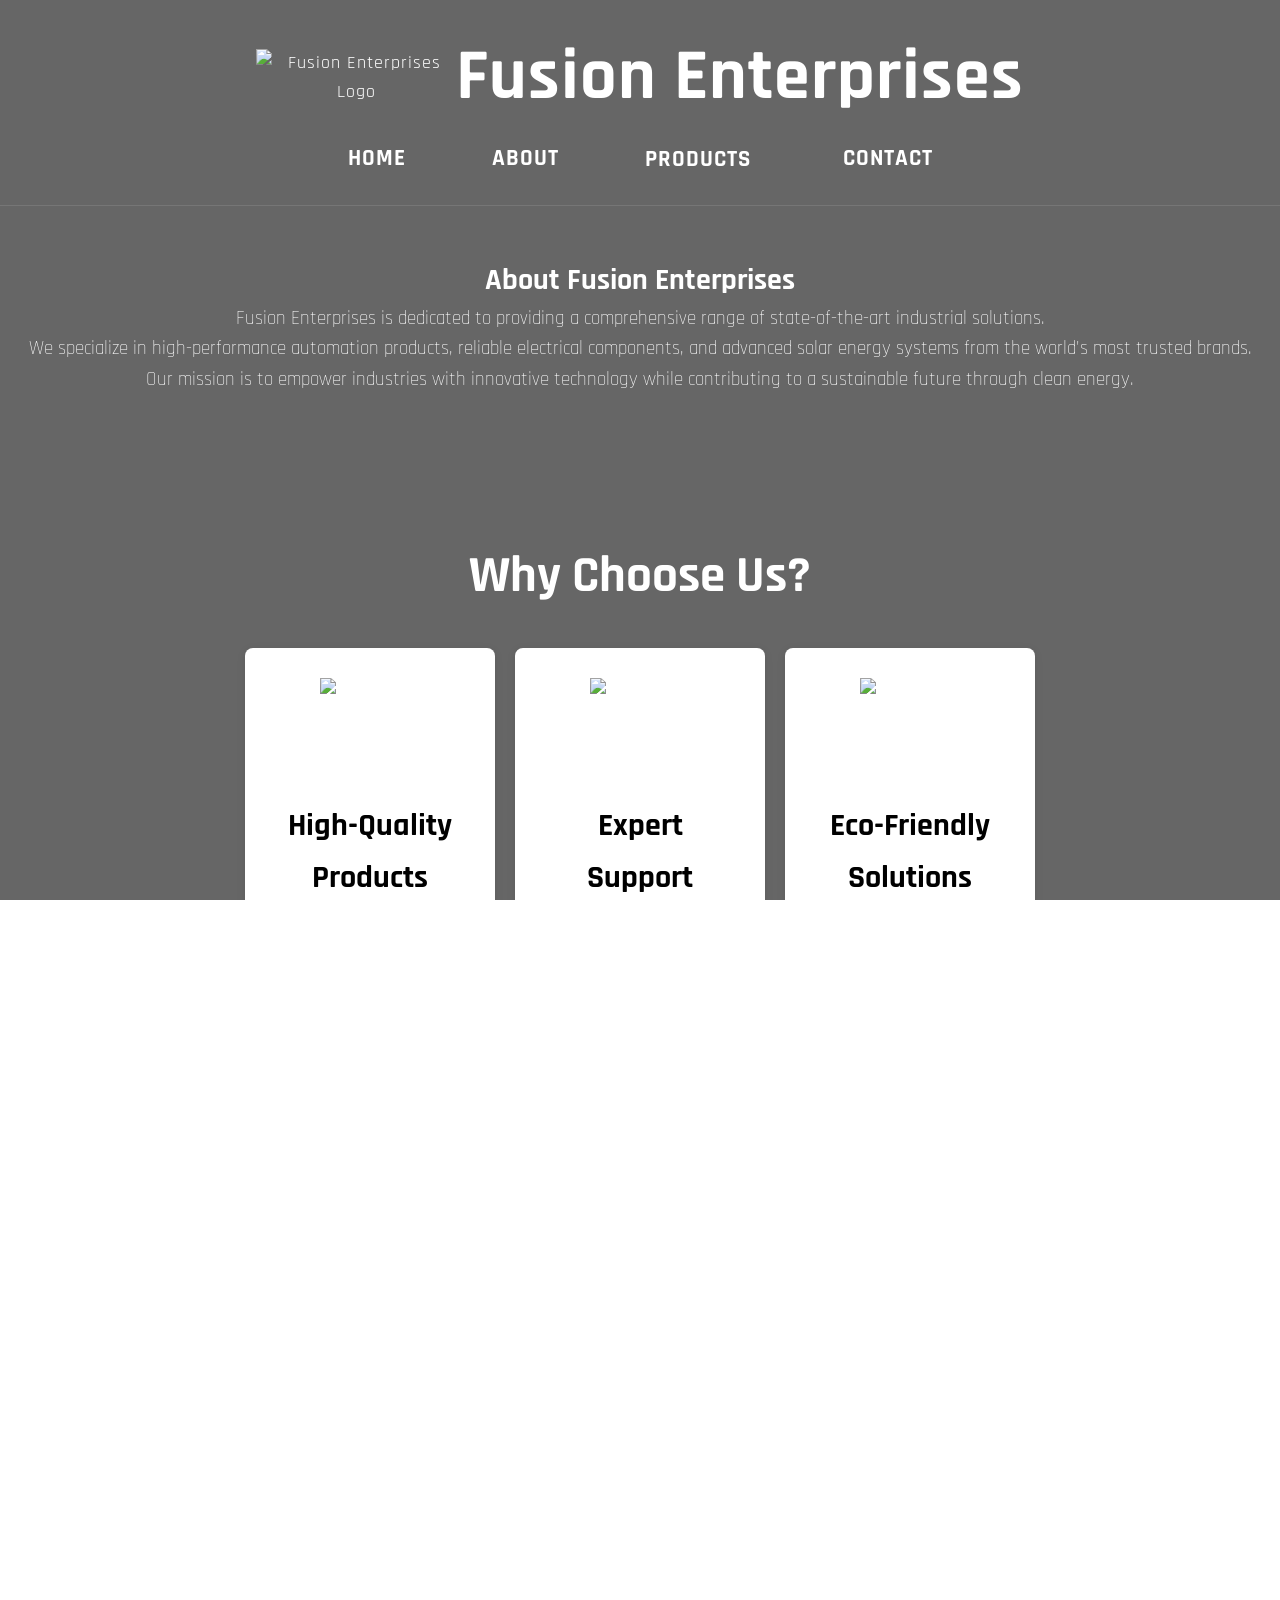
==== commit 49764ab1: "Add files via upload" ====
--- a/about.html
+++ b/about.html
@@ -23,7 +23,12 @@
         <img src="images/Logo.png" alt="Fusion Enterprises Logo" />
         <h1>Fusion Enterprises</h1>
       </div>
-      <div class="bx bx-menu" id="menu-icon"></div>
+      
+      <input type="checkbox" id="check">
+  <label for="check" class="menu-label">
+    <div class="bx bx-menu" id="menu-icon"></div>
+  </label>
+
 
       <nav class="navbar">
         <a href="index.html">Home<span></span></a>
--- a/style.css
+++ b/style.css
@@ -2070,4 +2070,281 @@
     font-size: 0.9rem;
     color: var(--text-light);
   }
+}
+#preloader {
+    position: fixed;        /* Locks it to the screen, not the page */
+    top: 0;
+    left: 0;
+    width: 100%;
+    height: 100vh;          /* 100% of the Viewport Height */
+    background-color: #000; /* Or your preferred background color */
+    display: flex;
+    justify-content: center;
+    align-items: center;
+    z-index: 9999;          /* Ensures it stays on top of everything */
+    transition: opacity 0.5s ease, visibility 0.5s ease;
+}
+
+/* This class gets added by your script.js to hide it */
+body.loaded #preloader {
+    opacity: 0;
+    visibility: hidden;
+}
+/* Scroll Reveal Animations */
+.scroll-reveal {
+  opacity: 0;
+  transform: translateY(30px);
+  transition: all 0.8s ease-out;
+}
+
+.scroll-reveal.show {
+  opacity: 1;
+  transform: translateY(0);
+}
+/* Fix for Mega Menu closing too early */
+.nav-dropdown {
+  padding-bottom: 15px; /* Creates a hidden bridge between the link and the menu */
+  margin-bottom: -15px; /* Offsets the padding so it doesn't push other elements */
+}
+
+.dropdown-menu {
+  margin-top: 0; /* Ensures the menu sits directly against the "bridge" */
+}
+
+/* Optional: Smooth fade-in to prevent flickering */
+.dropdown-menu {
+  transition: opacity 0.3s ease, visibility 0.3s ease, transform 0.3s ease;
+}
+/* Fix for Mega Menu Z-Index (ensures it stays on top of overlays) */
+header {
+  z-index: 1000 !important; /* Ensures the whole header is high up */
+  position: relative;
+}
+
+.nav-dropdown {
+  position: relative;
+  z-index: 1001 !important;
+}
+
+.dropdown-menu, 
+.mega-menu {
+  z-index: 9999 !important; /* Higher than any other page element */
+  position: absolute;
+  /* Ensures no clipping from parent containers */
+  display: block; 
+  visibility: hidden;
+  opacity: 0;
+}
+
+/* Ensure the dropdown becomes visible on hover */
+.nav-dropdown:hover > .dropdown-menu,
+.nav-dropdown:hover > .mega-menu {
+  visibility: visible;
+  opacity: 1;
+}
+
+/* Fix for preloader/overlay blocking the menu */
+#page-loader, #preloader {
+  z-index: 10000; /* Preloader stays on top until it fades out */
+}
+/* --- FIX FOR EMPTY SPACE AT BOTTOM --- */
+html, body {
+  min-height: 100%; /* Changed from height: 100% to allow expansion */
+  margin: 0;
+  padding: 0;
+  display: flex;
+  flex-direction: column;
+}
+
+/* Ensure the background stays fixed and doesn't cut off */
+body {
+  background-attachment: fixed;
+  background-size: cover;
+  background-repeat: no-repeat;
+}
+
+/* Specific Footer Fix for the copyright gap */
+footer {
+  margin-top: auto; /* Pushes footer to absolute bottom on short pages */
+  padding: 40px 0 0 0; /* Adjust padding to remove bottom gap */
+  width: 100%;
+}
+
+.footer-bottom {
+  margin-bottom: 0 !important;
+  padding: 20px 0;
+}
+
+/* --- SCROLL REVEAL ANIMATIONS --- */
+/* Base for general elements (Text, titles) */
+.scroll-reveal {
+  opacity: 0;
+  transform: translateY(30px);
+  transition: all 0.8s ease-out;
+  visibility: hidden; 
+}
+
+/* Base for Cards (Slide in from left as requested) */
+.card-reveal {
+  opacity: 0;
+  transform: translateX(-50px);
+  transition: all 0.6s ease-out;
+  visibility: hidden;
+}
+
+.scroll-reveal.show, .card-reveal.show {
+  opacity: 1;
+  transform: translate(0, 0);
+  visibility: visible;
+}
+/* Hide mobile toggle elements on Desktop */
+#check, .menu-label {
+    display: none;
+}
+
+@media (max-width: 768px) {
+    header .container {
+        display: flex !important;
+        flex-direction: column !important;
+        align-items: center !important;
+    }
+
+    .logo-container {
+        display: flex !important;
+        flex-direction: row !important;
+        align-items: center !important;
+        justify-content: center !important;
+        width: 100%;
+        gap: 10px;
+    }
+
+    /* Show the clickable label and center it under the logo */
+    .menu-label {
+        display: block !important;
+        margin-top: 10px;
+        cursor: pointer;
+    }
+
+    #menu-icon {
+        display: block !important;
+        font-size: 2.8rem;
+        transition: transform 0.4s ease; /* Animation timing */
+    }
+
+    /* --- THE CROSS ANIMATION --- */
+    #check:checked ~ .menu-label #menu-icon {
+        transform: rotate(90deg);
+        color: var(--neon-accent);
+    }
+
+    /* Swaps hamburger icon to 'X' icon using Boxicons code */
+    #check:checked ~ .menu-label #menu-icon::before {
+        content: "\ea6a"; 
+    }
+
+    /* --- THE MENU TOGGLE --- */
+    .navbar {
+        display: none; /* Hidden by default */
+        flex-direction: column;
+        width: 100%;
+        background: rgba(0, 0, 0, 0.95);
+        text-align: center;
+    }
+
+    #check:checked ~ .navbar {
+        display: flex !important;
+    }
+
+    /* Safeguard for the Mega Menu */
+    .nav-dropdown .dropdown-menu {
+        position: static !important;
+        display: none;
+    }
+}
+/* --- Footer Products Alignment Fix (Mobile & Tablet) --- */
+@media (max-width: 768px) {
+    /* Target the dropdown specifically inside the footer */
+    .footer-links .nav-dropdown {
+        display: flex !important;
+        flex-direction: column !important;
+        align-items: center !important; /* Centers the "Products" label */
+        width: 100%;
+        margin: 0;
+    }
+
+    /* Make the "Products" title look like a normal link */
+    .footer-links .has-dropdown {
+        padding: 10px 0;
+        display: block;
+        width: 100%;
+        text-align: center;
+    }
+
+    /* Force the sub-menu to be visible and stacked vertically */
+    .footer-links .dropdown-menu {
+        position: static !important; /* Removes the "floating" behavior */
+        display: flex !important;
+        flex-direction: column !important;
+        align-items: center !important;
+        opacity: 1 !important;
+        visibility: visible !important;
+        background: transparent !important;
+        box-shadow: none !important;
+        padding: 0 !important;
+        margin: 0 !important;
+        transform: none !important;
+        width: 100%;
+    }
+
+    /* Style the sub-links (Automation, Solar, etc.) */
+    .footer-links .dropdown-menu a {
+        padding: 8px 0 !important;
+        font-size: 0.9rem !important;
+        color: var(--text-light) !important;
+        border: none !important;
+        width: 100%;
+        text-align: center;
+    }
+
+    /* Optional: Small bullet or dash to indicate sub-items */
+    .footer-links .dropdown-menu a::before {
+        content: "- ";
+        color: var(--neon-accent);
+    }
+}
+/* --- Footer Dropdown Visibility Fix (Small Screens) --- */
+@media (max-width: 768px) {
+    /* Target only the dropdowns inside the footer */
+    footer .nav-dropdown .dropdown-menu {
+        display: none !important; /* Hide it by default */
+        position: static !important;
+        opacity: 0;
+        visibility: hidden;
+        pointer-events: none;
+        width: 100%;
+        background: transparent !important;
+        box-shadow: none !important;
+        transform: none !important;
+        transition: none !important;
+    }
+
+    /* If you want it to show ONLY when the parent is clicked/active */
+    footer .nav-dropdown.active .dropdown-menu {
+        display: flex !important;
+        opacity: 1;
+        visibility: visible;
+        pointer-events: auto;
+        flex-direction: column;
+        align-items: center;
+        gap: 8px;
+        margin-top: 10px;
+    }
+    
+    /* Ensure the "Products" text is centered and clickable */
+    footer .footer-links .has-dropdown {
+        display: block;
+        text-align: center;
+        cursor: pointer;
+        padding: 5px 0;
+    }
 }
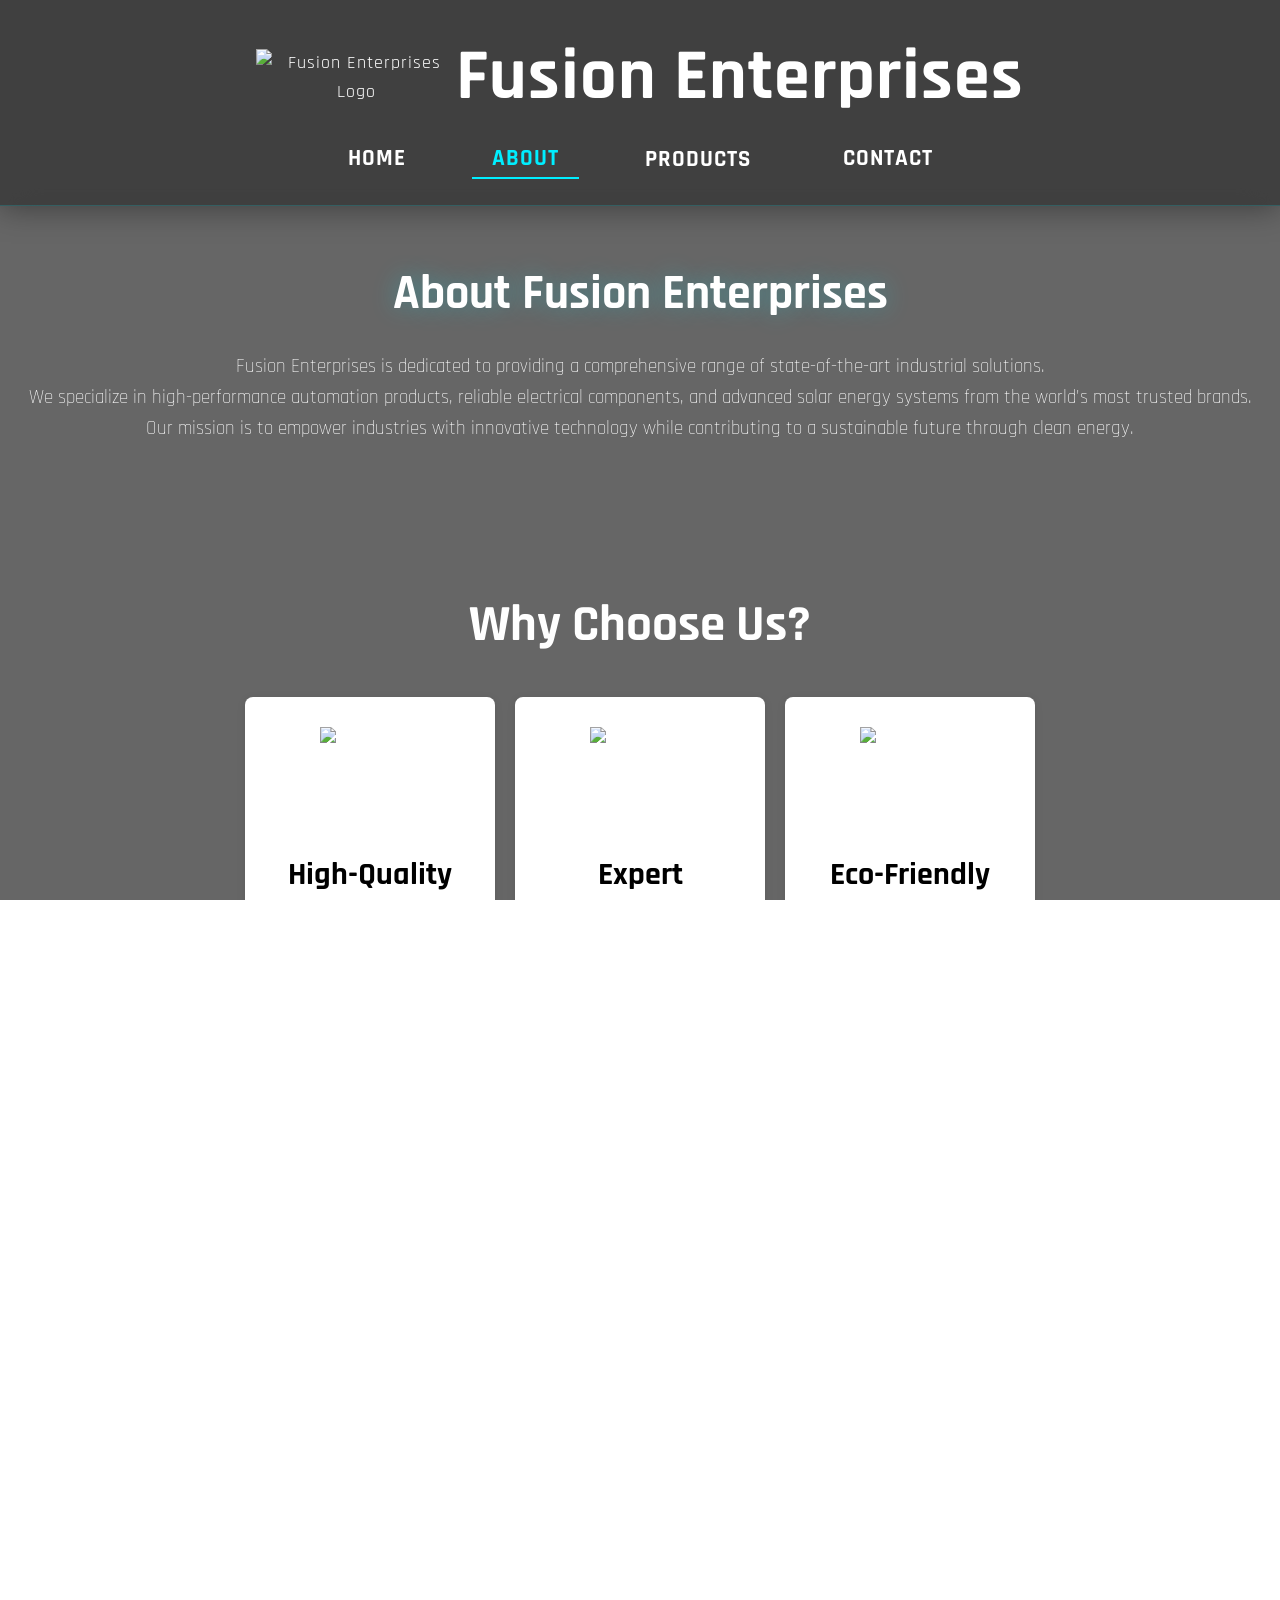
==== commit f7df9140: "Add files via upload" ====
--- a/about.html
+++ b/about.html
@@ -17,62 +17,47 @@
 <body>
 
 <div id="page-loader"><div class="loader-spinner"></div></div>
-  <header>
-    <div class="container">
-      <div class="logo-container">
-        <img src="images/Logo.png" alt="Fusion Enterprises Logo" />
-        <h1>Fusion Enterprises</h1>
-      </div>
-      
-      <input type="checkbox" id="check">
-  <label for="check" class="menu-label">
-    <div class="bx bx-menu" id="menu-icon"></div>
-  </label>
-
-
-      <nav class="navbar">
-        <a href="index.html">Home<span></span></a>
-        <a href="about.html">About<span></span></a>
-        <div class="nav-dropdown">
-          <a href="#" class="has-dropdown">Products<span></span></a>
-          <div class="dropdown-menu mega-menu">
-            <div class="mega-menu-content">
-              <a href="products-auto.html" class="mega-item">
-                <img src="images/thumbnail-l-removebg-preview (1).png" alt="Automation">
-                <div class="mega-text">
-                  <h4>Automation Products</h4>
-                  <p>PLCs, HMIs, VFDs</p>
-                </div>
-              </a>
-              <a href="products.html" class="mega-item">
-                <img src="images/nxms-series-moulded-case-circuit-breaker-removebg-preview.png" alt="Electrical">
-                <div class="mega-text">
-                  <h4>Electrical Components</h4>
-                  <p>Breakers, Relays</p>
-                </div>
-              </a>
-              <a href="products-tools.html" class="mega-item">
-                <img src="images/5b48f826cdcffbd0b43704fb95f713d4-removebg-preview.png" alt="Electrical">
-                <div class="mega-text">
-                  <h4>Power <br> Tools</h4>
-                  <p>Grinders, Heatguns</p>
-                </div>
-              </a>
-              <a href="products-solar.html" class="mega-item">
-                <img src="images/huawei-sun2000-15ktl-m5-inverter-removebg-preview.png" alt="Solar">
-                <div class="mega-text">
-                  <h4>Solar Accessories</h4>
-                  <p>Inverters, Panels</p>
-                </div>
-              </a>
-            </div>
+  
+<header class="sticky-header">
+  <div class="container">
+    <div class="logo-container">
+      <img src="images/Logo.png" alt="Fusion Enterprises Logo" />
+      <h1>Fusion Enterprises</h1>
+    </div>
+    <input type="checkbox" id="check">
+    <label for="check" class="menu-label">
+      <div class="bx bx-menu" id="menu-icon"></div>
+    </label>
+    <nav class="navbar">
+      <a href="index.html">Home<span></span></a>
+      <a href="about.html">About<span></span></a>
+      <div class="nav-dropdown">
+        <a href="#" class="has-dropdown">Products<span></span></a>
+        <div class="dropdown-menu mega-menu">
+          <div class="mega-menu-content">
+            <a href="products-auto.html" class="mega-item">
+              <img src="images/thumbnail-l-removebg-preview (1).png" alt="Automation">
+              <div class="mega-text"><h4>Automation Products</h4><p>PLCs, HMIs, VFDs</p></div>
+            </a>
+            <a href="products.html" class="mega-item">
+              <img src="images/nxms-series-moulded-case-circuit-breaker-removebg-preview.png" alt="Electrical">
+              <div class="mega-text"><h4>Electrical Components</h4><p>Breakers, Relays</p></div>
+            </a>
+            <a href="products-tools.html" class="mega-item">
+              <img src="images/5b48f826cdcffbd0b43704fb95f713d4-removebg-preview.png" alt="Tools">
+              <div class="mega-text"><h4>Power Tools</h4><p>Grinders, Heatguns</p></div>
+            </a>
+            <a href="products-solar.html" class="mega-item">
+              <img src="images/huawei-sun2000-15ktl-m5-inverter-removebg-preview.png" alt="Solar">
+              <div class="mega-text"><h4>Solar Accessories</h4><p>Inverters, Panels</p></div>
+            </a>
           </div>
         </div>
-        <a href="contact.html">Contact<span></span></a>
-      </nav>
-
-    </div>
-  </header>
+      </div>
+      <a href="contact.html">Contact<span></span></a>
+    </nav>
+  </div>
+</header>
 
   <section class="about-section">
     <h1>About Fusion Enterprises</h1>
@@ -171,23 +156,7 @@
     </div>
     
     <!-- QUICK LINKS -->
-    <div class="footer-links">
-      <h4>Quick Links</h4>
-      <ul>
-        <li><a href="index.html">Home</a></li>
-        <li><a href="about.html">About Us</a></li>
-         <div class="nav-dropdown">
-          <a href="#" class="has-dropdown">Products</a>
-          <div class="dropdown-menu">
-            <a href="products-auto.html">Automation</a>
-            <a href="products.html">Electrical Components</a>
-            <a href="products-tools.html">Power Tools</a>
-            <a href="products-solar.html">Solar</a>
-          </div>
-        </div>
-        <li><a href="contact.html">Contact Us</a></li>
-      </ul>
-    </div>
+ 
 
     <!-- CONTACT INFO -->
     <div class="footer-contact">
--- a/style.css
+++ b/style.css
@@ -223,7 +223,19 @@
   transform: translateY(-3px);
   box-shadow: 0 0 10px var(--primary-color);
 }
-
+/* Center-align the copyright line at the very bottom */
+.footer-bottom {
+  width: 100%;
+  text-align: center;
+  margin-right: 75px;
+  padding: 20px 0;
+  color: var(--text-light); /* Uses your light gray variable */
+  font-size: 20px;
+}
+
+.footer-bottom p {
+  margin: 0; /* Removes default paragraph spacing */
+}
 /* Contact Section */
 .contact-section {
   padding: 50px 0;
@@ -1486,17 +1498,17 @@
 }
 
 .footer-v2-inner {
+  display: flex;
+  flex-direction: row; /* Keep them in a row for desktop */
+  justify-content: space-around; /* Distributes sections evenly */
+  align-items: center; /* Vertically centers the content */
+  text-align: center; /* Horizontally centers the text inside blocks */
   max-width: 1200px;
-  margin: auto;
-  display: flex;
-  justify-content: center;
-  justify-content: space-between;
-  align-items: center;
-  align-items: flex-start;
-  gap: 20px;
-  flex-wrap: wrap;
-}
-
+  margin: 0 auto;
+  padding: 40px 20px;
+  flex-wrap: wrap; /* Allows wrapping on smaller screens */
+  gap: 30px; /* Adds space between the blocks */
+}
 /* BRAND */
 .footer-brand {
   text-align: center;
@@ -1516,15 +1528,31 @@
   margin-bottom: 10px;
   color: #0ef;
 }
-
+.footer-social .social-icons {
+  display: flex;
+  justify-content: center; /* Centers the icon row */
+  gap: 15px;
+  margin-top: 10px;
+}
 .footer-brand p {
   font-size: 20px;
   line-height: 1.5;
   color: #ccc;
   text-align: center;
-  text-align: left;
-}
-
+  
+}
+
+@media (max-width: 768px) {
+  .footer-v2-inner {
+    flex-direction: column; /* Stacks items vertically */
+    text-align: center;
+  }
+  
+  .footer-brand, .footer-contact, .footer-social {
+    margin-bottom: 20px;
+    width: 100%; /* Take full width to ensure centering works */
+  }
+}
 /* SOCIAL */
 .footer-social {
   display: flex;
@@ -2347,4 +2375,518 @@
         cursor: pointer;
         padding: 5px 0;
     }
+}
+/* Update these styles in style.css */
+.footer-v2-inner {
+    display: flex;
+    justify-content: space-around; /* Distributes remaining items evenly */
+    align-items: center;           /* Vertically centers items */
+    flex-wrap: wrap;               /* Ensures wrapping on smaller screens */
+    
+    text-align: center;            /* Centers text inside each footer block */
+}
+
+.footer-brand, 
+.footer-contact, 
+.footer-social {
+    flex: 1;
+    min-width: 250px;              /* Prevents items from getting too squeezed */
+    display: flex;
+    flex-direction: column;
+    align-items: center;           /* Centers internal content like logos/icons */
+}
+
+@media (max-width: 768px) {
+    .footer-v2-inner {
+        flex-direction: column;    /* Stacks items vertically on mobile */
+        gap: 35px;
+    }
+}
+.footer-v2 {
+    padding-top: 10px !important; /* Reduces space above the logo/text */
+    padding-bottom: 10px !important; /* Reduces space below the content */
+}
+
+.footer-v2-inner {
+    gap: 40px !important; /* Shrinks the massive 200px gap between the columns */
+    padding-top: 0 !important;
+    padding-bottom: 0 !important;
+}
+
+.footer-brand img {
+    margin-bottom: 5px !important; /* Pulls the 'Fusion Enterprises' text closer to the logo */
+}
+
+.footer-brand h3 { 
+    margin-top: 0 !important;
+    margin-bottom: 5px !important;
+}
+/* ===================================================
+   PROFESSIONAL UPGRADES — Fusion Enterprises
+   Add these at the BOTTOM of your style.css
+=================================================== */
+
+/* ── Sticky Header ── */
+header.sticky-header {
+  position: sticky;
+  top: 0;
+  z-index: 1000;
+  background: rgba(0, 0, 0, 0.75);
+  backdrop-filter: blur(18px);
+  -webkit-backdrop-filter: blur(18px);
+  border-bottom: 1px solid rgba(0, 238, 255, 0.18);
+  box-shadow: 0 2px 30px rgba(0, 0, 0, 0.4);
+  transition: background 0.3s ease;
+}
+header.sticky-header.scrolled {
+  background: rgba(0, 0, 0, 0.92);
+}
+
+.whatsapp-float:hover {
+  transform: scale(1.12) translateY(-4px);
+  box-shadow: 0 8px 28px rgba(37, 211, 102, 0.7);
+}
+@keyframes waPulse {
+  0%, 100% { box-shadow: 0 4px 20px rgba(37, 211, 102, 0.5); }
+  50% { box-shadow: 0 4px 30px rgba(37, 211, 102, 0.9), 0 0 0 8px rgba(37, 211, 102, 0.12); }
+}
+
+/* ── Hero Section ── */
+.hero-section {
+
+  position: relative;
+  min-height: 100vh;
+  display: flex;
+  flex-direction: column;
+  justify-content: center;
+  align-items: center;
+  text-align: center;
+  padding: 80px 20px 160px;
+  overflow: hidden;
+}
+
+/* Subtle animated grid overlay */
+.hero-grid-overlay {
+  background-color: rgba(0, 0, 0, 0.6);
+  position: absolute;
+  inset: 0;
+  background-image:
+    linear-gradient(rgba(0, 238, 255, 0.04) 1px, transparent 1px),
+    linear-gradient(90deg, rgba(0, 238, 255, 0.04) 1px, transparent 1px);
+  background-size: 60px 60px;
+  animation: gridShift 20s linear infinite;
+  pointer-events: none;
+}
+@keyframes gridShift {
+  0%   { background-position: 0 0; }
+  100% { background-position: 60px 60px; }
+}
+
+/* Hero content */
+.hero-content {
+  position: relative;
+  z-index: 2;
+  max-width: 820px;
+  animation: heroFadeIn 1s ease-out both;
+}
+@keyframes heroFadeIn {
+  from { opacity: 0; transform: translateY(40px); }
+  to   { opacity: 1; transform: translateY(0); }
+}
+
+.hero-badge {
+  display: inline-flex;
+  align-items: center;
+  gap: 8px;
+  background: rgba(0, 238, 255, 0.1);
+  border: 1px solid rgba(0, 238, 255, 0.35);
+  color: #0ef;
+  font-size: 0.95rem;
+  font-weight: 600;
+  letter-spacing: 1px;
+  padding: 8px 20px;
+  border-radius: 30px;
+  margin-bottom: 24px;
+  text-transform: uppercase;
+  animation: heroFadeIn 1s 0.2s ease-out both;
+}
+
+.hero-title {
+  font-size: clamp(2.8rem, 7vw, 5.5rem);
+  font-weight: 700;
+  line-height: 1.1;
+  color: #fff;
+  margin-bottom: 20px;
+  text-shadow: 0 0 40px rgba(0, 0, 0, 0.6);
+  animation: heroFadeIn 1s 0.35s ease-out both;
+}
+
+.hero-highlight {
+  color: transparent;
+  background: linear-gradient(90deg, #0ef, #0092c7);
+  -webkit-background-clip: text;
+  background-clip: text;
+  filter: drop-shadow(0 0 20px rgba(0, 238, 255, 0.5));
+}
+
+.hero-subtitle {
+  font-size: clamp(1rem, 2.5vw, 1.3rem);
+  color: #c8c8c8;
+  line-height: 1.7;
+  margin-bottom: 20px;
+  animation: heroFadeIn 1s 0.5s ease-out both;
+}
+
+/* Typing animation */
+.hero-typed-wrapper {
+  font-size: 1.15rem;
+  color: #aaa;
+  margin-bottom: 36px;
+  animation: heroFadeIn 1s 0.65s ease-out both;
+}
+.typed-word {
+  color: #0ef;
+  font-weight: 700;
+  font-size: 1.25rem;
+}
+.typed-cursor {
+  color: #0ef;
+  animation: cursorBlink 0.8s infinite;
+  font-weight: 300;
+}
+@keyframes cursorBlink {
+  0%, 100% { opacity: 1; }
+  50%       { opacity: 0; }
+}
+
+/* Hero CTA buttons */
+.hero-cta {
+  display: flex;
+  flex-wrap: wrap;
+  gap: 16px;
+  justify-content: center;
+  animation: heroFadeIn 1s 0.8s ease-out both;
+}
+
+.btn-hero-primary {
+  display: inline-flex;
+  align-items: center;
+  gap: 8px;
+  background: linear-gradient(135deg, #0092c7, #005f82);
+  color: #fff;
+  padding: 14px 32px;
+  border-radius: 8px;
+  font-size: 1.05rem;
+  font-weight: 600;
+  text-decoration: none;
+  letter-spacing: 0.5px;
+  box-shadow: 0 0 20px rgba(0, 146, 199, 0.4);
+  transition: all 0.3s ease;
+  border: 1px solid rgba(0, 238, 255, 0.3);
+}
+.btn-hero-primary:hover {
+  background: linear-gradient(135deg, #00b3ef, #0076a3);
+  transform: translateY(-3px);
+  box-shadow: 0 6px 30px rgba(0, 146, 199, 0.6);
+}
+
+.btn-hero-secondary {
+  display: inline-flex;
+  align-items: center;
+  gap: 8px;
+  background: transparent;
+  color: #fff;
+  padding: 14px 32px;
+  border-radius: 8px;
+  font-size: 1.05rem;
+  font-weight: 600;
+  text-decoration: none;
+  border: 1px solid rgba(255, 255, 255, 0.3);
+  transition: all 0.3s ease;
+}
+.btn-hero-secondary:hover {
+  background: rgba(255, 255, 255, 0.1);
+  border-color: #0ef;
+  color: #0ef;
+  transform: translateY(-3px);
+}
+
+/* Hero Stats */
+.hero-stats {
+  position: relative;
+  z-index: 2;
+  display: flex;
+  flex-wrap: wrap;
+  justify-content: center;
+  gap: 20px;
+  margin-top: 56px;
+  animation: heroFadeIn 1s 1s ease-out both;
+}
+
+.stat-card {
+  background: rgba(0, 0, 0, 0.55);
+  border: 1px solid rgba(0, 238, 255, 0.2);
+  backdrop-filter: blur(10px);
+  border-radius: 12px;
+  padding: 20px 30px;
+  text-align: center;
+  min-width: 130px;
+  transition: transform 0.3s ease, border-color 0.3s ease;
+}
+.stat-card:hover {
+  transform: translateY(-6px);
+  border-color: rgba(0, 238, 255, 0.6);
+  box-shadow: 0 0 20px rgba(0, 238, 255, 0.15);
+}
+
+.stat-number {
+  font-size: 2.4rem;
+  font-weight: 700;
+  color: #0ef;
+  line-height: 1;
+  display: inline-block;
+}
+.stat-plus {
+  font-size: 1.6rem;
+  color: #0ef;
+  font-weight: 700;
+  vertical-align: super;
+}
+.stat-label {
+  display: block;
+  font-size: 0.85rem;
+  color: #aaa;
+  margin-top: 6px;
+  text-transform: uppercase;
+  letter-spacing: 1px;
+}
+
+/* Scroll indicator */
+.scroll-indicator {
+  position: absolute;
+  bottom: 30px;
+  left: 50%;
+  transform: translateX(-50%);
+  display: flex;
+  flex-direction: column;
+  align-items: center;
+  gap: 8px;
+  color: rgba(255,255,255,0.4);
+  font-size: 0.8rem;
+  letter-spacing: 2px;
+  text-transform: uppercase;
+  animation: heroFadeIn 1s 1.2s ease-out both;
+}
+.scroll-arrow {
+  width: 22px;
+  height: 22px;
+  border-right: 2px solid rgba(0,238,255,0.5);
+  border-bottom: 2px solid rgba(0,238,255,0.5);
+  transform: rotate(45deg);
+  animation: bounceDown 1.5s ease-in-out infinite;
+}
+@keyframes bounceDown {
+  0%, 100% { transform: rotate(45deg) translateY(0); }
+  50%       { transform: rotate(45deg) translateY(6px); }
+}
+
+/* ── Section Header Enhancement ── */
+.section-header {
+  text-align: center;
+  margin-bottom: 40px;
+  padding: 0 20px;
+}
+.section-title-glow {
+  color: #fff;
+  text-shadow: 0 0 25px rgba(0, 238, 255, 0.3);
+  position: relative;
+  display: inline-block;
+}
+.section-title-glow::after {
+  content: '';
+  display: block;
+  width: 60px;
+  height: 3px;
+  background: linear-gradient(90deg, #0092c7, #0ef);
+  margin: 10px auto 0;
+  border-radius: 2px;
+  box-shadow: 0 0 12px rgba(0, 238, 255, 0.5);
+}
+.section-subtitle {
+  color: #999;
+  font-size: 1.1rem;
+  margin-top: 10px;
+}
+
+/* Category card icon in h3 */
+.product-category-card h3 i {
+  margin-right: 8px;
+  color: #0ef;
+  vertical-align: middle;
+  font-size: 1.4rem;
+}
+
+/* ── CTA Banner ── */
+.cta-banner {
+  background: linear-gradient(135deg, rgba(0, 92, 140, 0.8), rgba(0, 20, 40, 0.9));
+  border-top: 1px solid rgba(0, 238, 255, 0.2);
+  border-bottom: 1px solid rgba(0, 238, 255, 0.2);
+  padding: 60px 20px;
+}
+.cta-banner-inner {
+  max-width: 1000px;
+  margin: 0 auto;
+  display: flex;
+  flex-wrap: wrap;
+  justify-content: space-between;
+  align-items: center;
+  gap: 30px;
+}
+.cta-text h2 {
+  font-size: 2rem;
+  color: #fff;
+  margin-bottom: 8px;
+}
+.cta-text p {
+  color: #aaa;
+  font-size: 1.05rem;
+}
+.cta-actions {
+  display: flex;
+  gap: 16px;
+  flex-wrap: wrap;
+}
+@media (max-width: 600px) {
+  .cta-banner-inner {
+    flex-direction: column;
+    text-align: center;
+  }
+  .cta-actions {
+    justify-content: center;
+  }
+}
+
+/* ── Product Section heading polish ── */
+.product-section {
+  padding: 60px 20px;
+}
+.product-section > h1,
+.product-section h1 {
+  font-size: 2.8rem;
+  color: #fff;
+  text-align: center;
+  margin-bottom: 10px;
+  text-shadow: 0 0 20px rgba(0, 238, 255, 0.25);
+  position: relative;
+  padding-bottom: 14px;
+}
+.product-section > h1::after {
+  content: '';
+  display: block;
+  width: 50px;
+  height: 3px;
+  background: linear-gradient(90deg, #0092c7, #0ef);
+  margin: 8px auto 0;
+  border-radius: 2px;
+}
+
+/* About section heading */
+.about-section h1 {
+  font-size: 3rem;
+  color: #fff;
+  margin-bottom: 20px;
+  text-shadow: 0 0 25px rgba(0, 238, 255, 0.3);
+}
+
+/* Contact section heading */
+.contact-section h1 {
+  font-size: 3rem;
+  color: #fff;
+  text-align: center;
+  margin-bottom: 10px;
+}
+
+/* ── Product card glow on hover ── */
+.product-card:hover {
+  box-shadow: 0 0 0 1px rgba(0, 238, 255, 0.25),
+              0 12px 30px rgba(0, 0, 0, 0.4);
+}
+
+/* Mobile hero adjustments */
+@media (max-width: 600px) {
+  .hero-section {
+    padding: 60px 16px 140px;
+    min-height: 100svh;
+  }
+  .hero-stats {
+    gap: 12px;
+  }
+  .stat-card {
+    padding: 14px 20px;
+    min-width: 110px;
+  }
+  .stat-number { font-size: 1.9rem; }
+  .hero-cta { flex-direction: column; align-items: center; }
+  .btn-hero-primary, .btn-hero-secondary { width: 100%; justify-content: center; }
+}
+/* === SKELETON LOADING UI === */
+.skeleton {
+    position: relative;
+    overflow: hidden;
+    background-color: rgba(255, 255, 255, 0.05) !important;
+    border-color: rgba(255, 255, 255, 0.1) !important;
+}
+
+.skeleton::after {
+    content: "";
+    position: absolute;
+    top: 0;
+    right: 0;
+    bottom: 0;
+    left: 0;
+    transform: translateX(-100%);
+    background: linear-gradient(
+        90deg,
+        transparent,
+        rgba(255, 255, 255, 0.08),
+        transparent
+    );
+    animation: shimmer 1.5s infinite;
+}
+
+@keyframes shimmer {
+    100% { transform: translateX(100%); }
+}
+
+/* Hide original content while loading */
+.skeleton img, .skeleton h3, .skeleton p, .skeleton button {
+    visibility: hidden;
+}
+
+/* === MICRO-ANIMATIONS === */
+.product-card {
+    opacity: 0;
+    transform: translateY(20px);
+    transition: all 0.5s cubic-bezier(0.4, 0, 0.2, 1);
+}
+
+.product-card.loaded {
+    opacity: 1;
+    transform: translateY(0);
+}
+
+/* Subtle Hover Micro-Interaction */
+.product-card:hover img {
+    transform: scale(1.08);
+    transition: transform 0.4s ease;
+}
+
+.product-card button:active {
+    transform: scale(0.95); /* Button "click" feel */
+}
+.product-card {
+    background: rgba(0, 0, 0, 0.4);
+    backdrop-filter: blur(10px);
+    -webkit-backdrop-filter: blur(10px);
+    border: 1px solid rgba(255, 255, 255, 0.1);
 }
